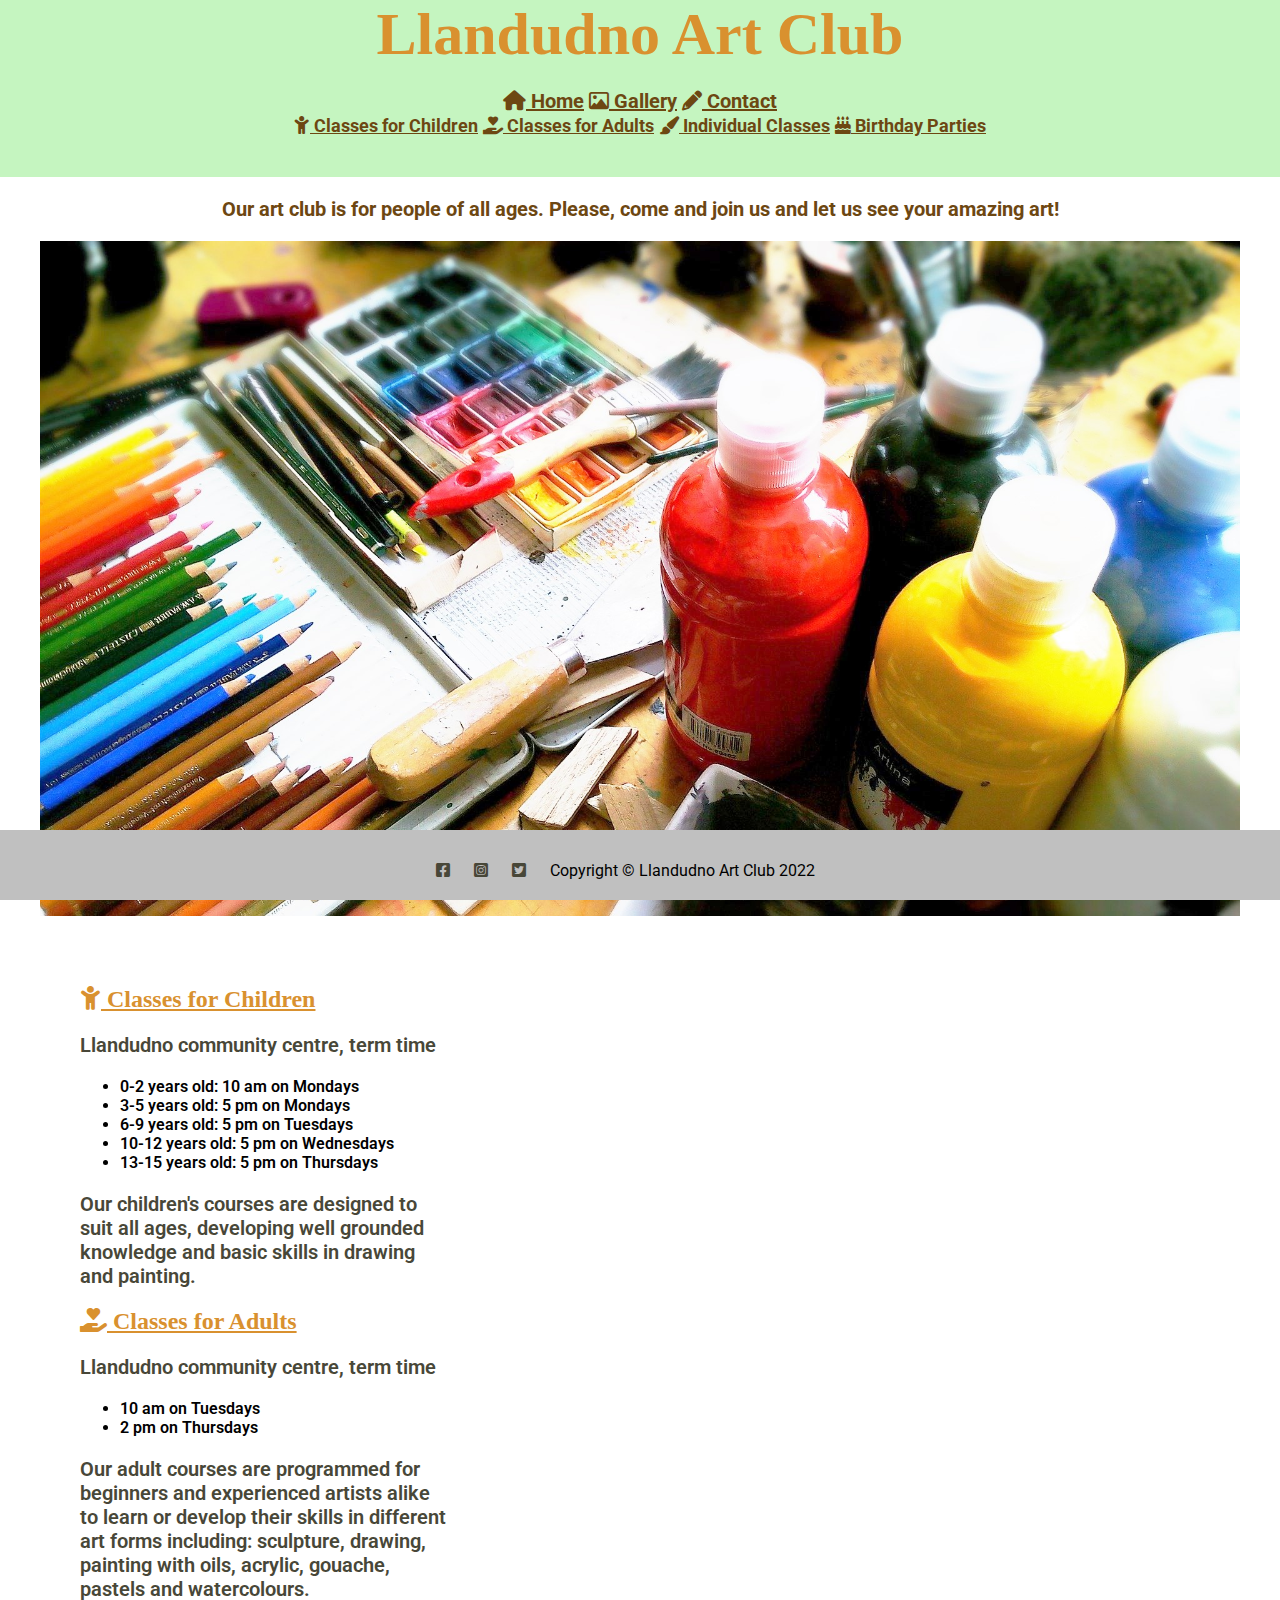
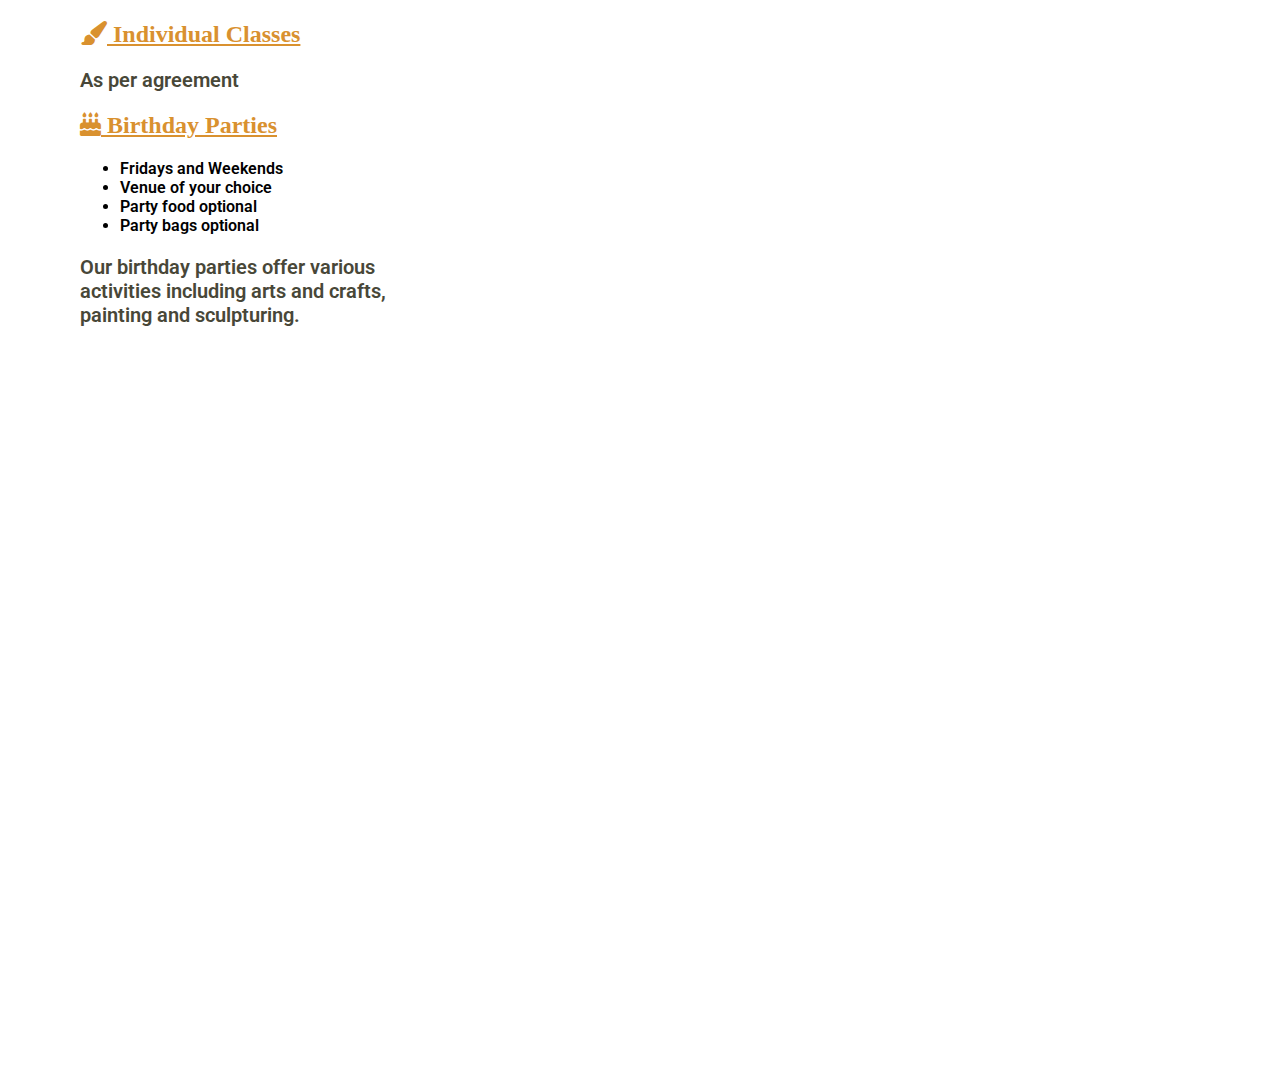
==== index.html @ c05ae191 "Remove hr" ====
<!DOCTYPE html>
<html lang="en">

<head>
  <meta charset="UTF-8">
  <meta http-equiv="X-UA-Compatible" content="IE=edge">
  <meta name="viewport" content="width=device-width, initial-scale=1.0">
  <meta name="description" content="Art club in Llandudno">
  <meta name="keywords" content="art, Llandudno, art classes, children, birthday parties">
  <meta name="author" content="Llandudno Art Club">
  <link href="assets/css/style.css" rel="stylesheet" type="text/css">
  <link rel="stylesheet" href="https://cdnjs.cloudflare.com/ajax/libs/font-awesome/6.0.0-beta3/css/all.min.css"
    crossorigin="anonymous" />
  <title>Llandudno Art Club</title>
</head>

<body>
  <header>
    <h1>Llandudno Art Club</h1>
    <nav>
      <div id="menu">
        <a href="index.html" aria-label="Jump to the Home section"><i class="fa-solid fa-house"></i> Home</a>
        <a href="gallery.html" aria-label="Jump to the Gallery section"><i class="fa-regular fa-image"></i> Gallery</a>
        <a href="form.html" aria-label="Jump to the Contact section"><i class="fa-solid fa-pencil"></i> Contact</a>

        <br>

        <a href="#children"><i class="fa-solid fa-child"></i> Classes for Children</a>
        <a href="#adults"><i class="fa-solid fa-hand-holding-heart"></i> Classes for Adults</a>
        <a href="#individual"><i class="fa-solid fa-paint-brush"></i> Individual Classes</a>
        <a href="#parties"><i class="fa-solid fa-cake-candles"></i> Birthday Parties</a>
      </div>
    </nav>
  </header>  

  <p class="text-center">Our art club is for people of all ages. Please, come and join us and let us see your amazing
    art!</p>

  <figure id="image">
    <img src="assets/images/art-materials.jpg" alt="Picture of art materials">
  </figure>  

  <section>
    <div id="children" class="timetable">
      <h2><i class="fa-solid fa-child"></i> Classes for Children</h2>
      <p>Llandudno community centre, term time</p>
      <ul>
        <li>0-2 years old: 10 am on Mondays </li>
        <li>3-5 years old: 5 pm on Mondays</li>
        <li>6-9 years old: 5 pm on Tuesdays</li>
        <li>10-12 years old: 5 pm on Wednesdays</li>
        <li>13-15 years old: 5 pm on Thursdays</li>
      </ul>
      <p>Our children's courses are designed to suit all ages, developing well grounded knowledge and basic skills in
        drawing and painting.</p>
    </div>

    <div id="adults" class="timetable">
      <h2><i class="fa-solid fa-hand-holding-heart"></i> Classes for Adults</h2>
      <p>Llandudno community centre, term time</p>
      <ul>
        <li>10 am on Tuesdays </li>
        <li>2 pm on Thursdays</li>
      </ul>
      <p>Our adult courses are programmed for beginners and experienced artists alike to learn or develop their skills
        in different art forms including: sculpture, drawing, painting with oils, acrylic, gouache, pastels and
        watercolours.</p>
    </div>

    <div id="individual" class="timetable">
      <h2><i class="fa-solid fa-paint-brush"></i> Individual Classes</h2>
      <p>As per agreement</p>
    </div>

    <div id="parties" class="timetable">
      <h2><i class="fa-solid fa-cake-candles"></i> Birthday Parties</h2>
      <ul>
        <li>Fridays and Weekends</li>
        <li>Venue of your choice</li>
        <li>Party food optional</li>
        <li>Party bags optional</li>
      </ul>
      <p>Our birthday parties offer various activities including arts and crafts, painting and sculpturing.</p>
    </div>
  </section>

  <div id="map"><iframe
      src="https://www.google.com/maps/embed?pb=!1m14!1m8!1m3!1d2383.3926224892707!2d-3.8098994!3d53.3183231!3m2!1i1024!2i768!4f13.1!3m3!1m2!1s0x48651e3cbb088967%3A0x57b1b997b9269a63!2sCraig-Y-Don%20Park!5e0!3m2!1sen!2suk!4v1641310146893!5m2!1sen!2suk"
      width="600" height="450" style="border:0;" allowfullscreen="" loading="lazy"></iframe></div>

  <footer class="social-media">
    <a href="https://www.facebook.com" aria-label="Go to our facebook page (opens in new tab)" target="_blank"
      rel="noopener"><i class="fa-brands fa-facebook-square"></i></a>
    <a href="https://www.instagram.com" aria-label="Go to our instagram page (opens in new tab)" target="_blank"
      rel="noopener"><i class="fa-brands fa-instagram-square"></i></a>
    <a href="https://www.twitter.com" aria-label="Go to our twitter page (opens in new tab)" target="_blank"
      rel="noopener"><i class="fa-brands fa-twitter-square"></i></a>
    <p> Copyright © Llandudno Art Club 2022</p>
  </footer>

</body>

</html>
---- assets/css/style.css ----
/* Styling the body */

@import url('https://fonts.googleapis.com/css2?family=Roboto:ital,wght@0,300;1,400&display=swap');

body {
  font-family: 'Roboto', Arial, sans-serif;
  margin: 0;
  padding: 0;
  background-color: #E1F8D4;
  background: url("../images/light-lime.jpg") repeat;
}

/* Styling the header */

header {
  background-color: #99ee9191;
}

h1 {
  color: #d9912f;
  text-align: center;
  font: 60px cursive;
  font-weight: bold;
  margin: 0;
}

/* Styling the navigation */

a:hover {
  text-decoration: none;
  color: orange;
}

div>a {
  color: hsl(35, 71%, 25%);
}

#menu {
  text-align: center;
  font-weight: bold;
  font-size: 20px;
  padding: 20px 0 40px;
}

#image img {
  width: 100%;
  height: auto;
  text-align: center;
}

br {
  content: "A" !important;
  display: block !important;
  margin-bottom: 1.5em !important;
}

br~a {
  font-size: large;
  font-weight: bold;
}

/* Styling the main section */

section {
  padding: 30px 80px 40px;
}

hr {
  visibility: hidden;
}

hr~p {
  font-weight: bold;
  font-size: 20px;
  text-align: center;
}

.text-center {
  font-weight: bold;
  font-size: 20px;
  text-align: center;
  color: hsl(35, 71%, 25%);
}

section {
  padding: 30px 80px 40px;
}

h2 {
  color: #d9912f;
  text-decoration: underline;
  font-family: cursive;
}

h2~p {
  color: #484738;
  font-size: 20px;
}

.timetable {
  width: 33%;
  color: inherit;
  font-weight: 600;
}

/* Styling the map */

iframe {
  width: 100%;
  border: none;
  height: 600px;
  padding: 30px 0 66px;
}


/* Styling the footer */

footer {
  background-color: silver;
  height: 40px;
  padding: 15px;
  text-align: center;
  width: 100%;
  position: fixed;
  bottom: 0;
  right: 0;
  z-index: 3;

}

footer>strong {
  color: #484738;
  text-decoration: none;
}

footer>p {
  display: inline-block;

}

.social-media a {
  color: #484738;
  padding-right: 20px;
}

/* Styling the gallery */

.art {
  text-align: center;
}

#photo {
  clear: both;
  line-height: 0;
  column-count: 3;
  column-gap: 10px;
  row-gap: 10px;
}

#photo img {
  width: 100%;
}

/* Styling the form */

form {
  width: 500px;
  padding-top: 40px;
}

legend {
  font-weight: bold;
  font-size: 18px;
}


button[type=submit] {
  color: #484738;
  background-color: #d6d92f70;
  padding: 0 15px;
  margin: 5px;
  display: block;
  font-size: medium;
}

input[type=reset] {
  padding: 0 5px;
  margin: 5px;
  display: block;
}

input:focus {
  background-color: #bdb9ae;
}
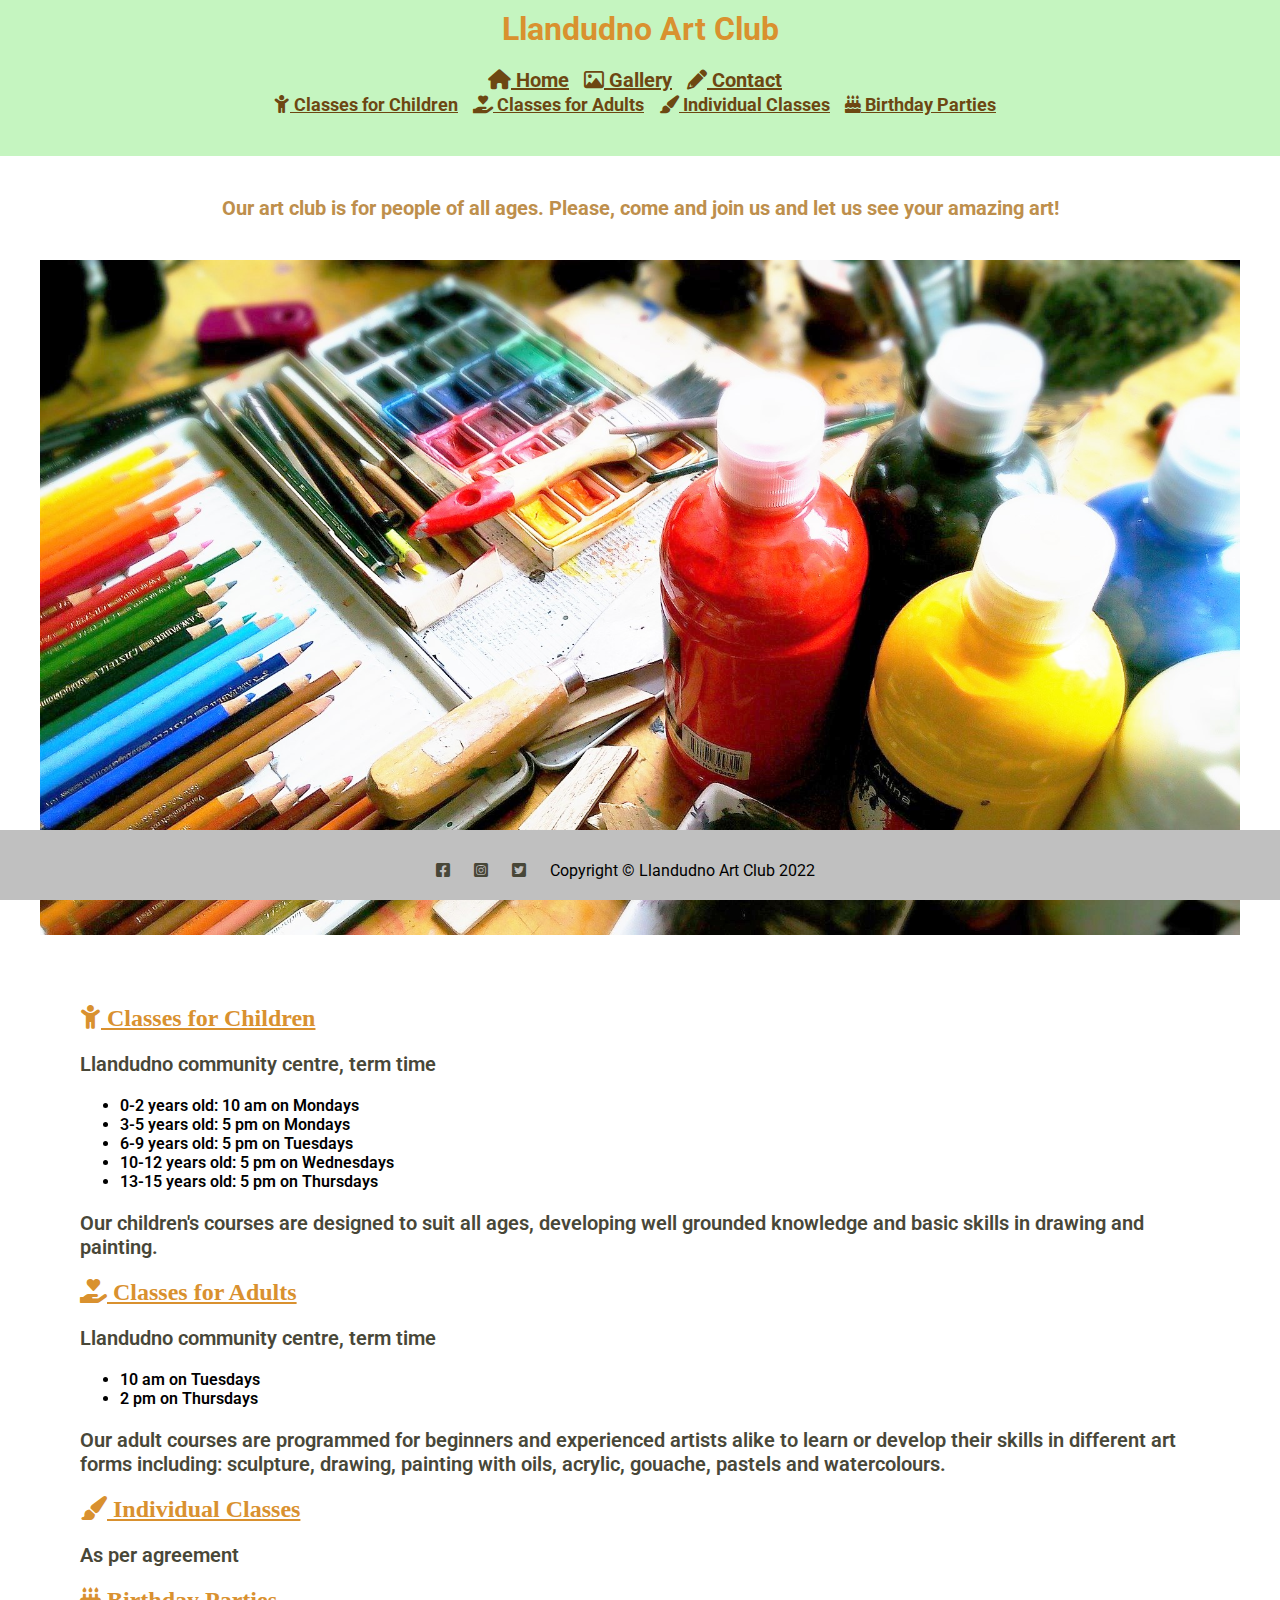
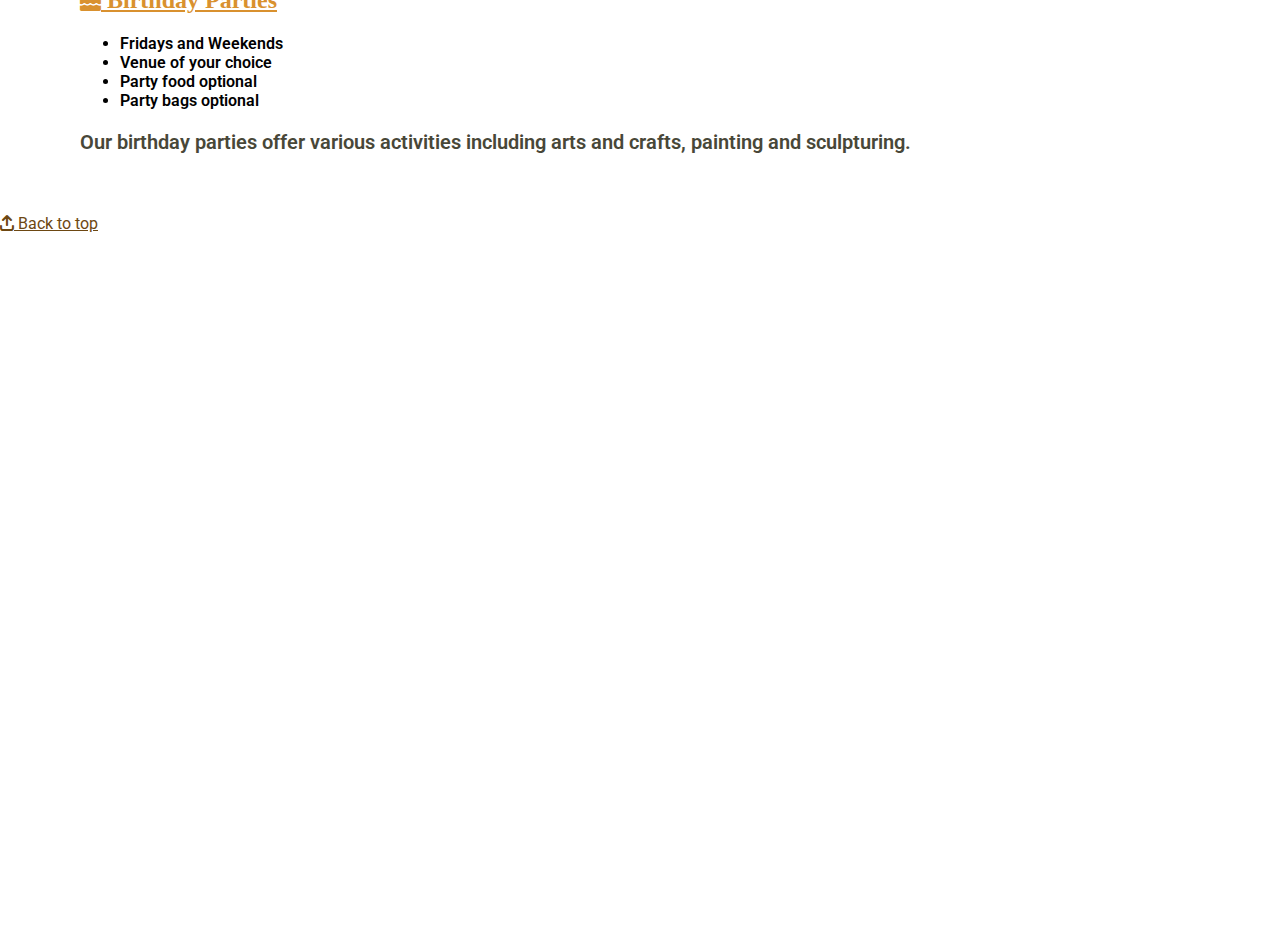
==== commit b0c9e25d: "Add back-to-top to home page" ====
--- a/index.html
+++ b/index.html
@@ -83,8 +83,11 @@
       <p>Our birthday parties offer various activities including arts and crafts, painting and sculpturing.</p>
     </div>
   </section>
+  <div>	
+    <a href="#top" id="to-top"><i class="fa-solid fa-arrow-up-from-bracket"></i> Back to top</a>	
+  </div>
 
-  <div id="map"><iframe
+  <div id="map"><iframe title="Map"
       src="https://www.google.com/maps/embed?pb=!1m14!1m8!1m3!1d2383.3926224892707!2d-3.8098994!3d53.3183231!3m2!1i1024!2i768!4f13.1!3m3!1m2!1s0x48651e3cbb088967%3A0x57b1b997b9269a63!2sCraig-Y-Don%20Park!5e0!3m2!1sen!2suk!4v1641310146893!5m2!1sen!2suk"
       width="600" height="450" style="border:0;" allowfullscreen="" loading="lazy"></iframe></div>
 
--- a/assets/css/style.css
+++ b/assets/css/style.css
@@ -19,8 +19,9 @@
 h1 {
   color: #d9912f;
   text-align: center;
-  font: 60px cursive;
-  font-weight: bold;
+  font: 40px;
+  font-weight: bold;
+  padding-top: 10px;
   margin: 0;
 }
 
@@ -39,14 +40,15 @@
   text-align: center;
   font-weight: bold;
   font-size: 20px;
-  padding: 20px 0 40px;
-}
-
-#image img {
-  width: 100%;
-  height: auto;
-  text-align: center;
-}
+  padding: 20px 40px 40px;
+  margin: 0 60px 0;
+}
+
+#menu a {
+  margin-right: 10px;
+  display: inline-block;
+}
+
 
 br {
   content: "A" !important;
@@ -61,29 +63,25 @@
 
 /* Styling the main section */
 
+
+
+.text-center {
+  font-weight: bold;
+  font-size: 20px;
+  text-align: center;
+  color: rgb(190, 143, 76);
+  padding: 20px;
+}
+
+#image img {
+  width: 100%;
+  height: auto;
+  text-align: center;
+}
+
 section {
   padding: 30px 80px 40px;
-}
-
-hr {
-  visibility: hidden;
-}
-
-hr~p {
-  font-weight: bold;
-  font-size: 20px;
-  text-align: center;
-}
-
-.text-center {
-  font-weight: bold;
-  font-size: 20px;
-  text-align: center;
-  color: hsl(35, 71%, 25%);
-}
-
-section {
-  padding: 30px 80px 40px;
+  font-weight: 600;
 }
 
 h2 {
@@ -97,12 +95,6 @@
   font-size: 20px;
 }
 
-.timetable {
-  width: 33%;
-  color: inherit;
-  font-weight: 600;
-}
-
 /* Styling the map */
 
 iframe {
@@ -125,7 +117,6 @@
   bottom: 0;
   right: 0;
   z-index: 3;
-
 }
 
 footer>strong {
@@ -135,7 +126,6 @@
 
 footer>p {
   display: inline-block;
-
 }
 
 .social-media a {
@@ -154,41 +144,82 @@
   line-height: 0;
   column-count: 3;
   column-gap: 10px;
-  row-gap: 10px;
-}
-
+}
+
+/*
+.picture-border{
+  border: solid red 10px;
+  
+  
+}
+*/
 #photo img {
   width: 100%;
+  margin: 10px auto;
 }
 
 /* Styling the form */
 
 form {
-  width: 500px;
-  padding-top: 40px;
-}
-
-legend {
-  font-weight: bold;
-  font-size: 18px;
-}
-
+  width: 280px;
+  padding: 20px;
+  background-color: #f5f3838f;
+  background-size: auto;
+  background-position: center;
+  margin: 0 auto;
+}
+
+
+
+
+.block {
+  display: block;
+  padding: 10px;
+}
 
 button[type=submit] {
   color: #484738;
-  background-color: #d6d92f70;
-  padding: 0 15px;
+  background-color: #99ee9191;
+  padding: 5px 10px;
   margin: 5px;
   display: block;
   font-size: medium;
+  border-radius: 20px;
 }
 
 input[type=reset] {
-  padding: 0 5px;
+  padding: 5px;
+
+  display: block;
+  border-radius: 20px;
   margin: 5px;
-  display: block;
 }
 
 input:focus {
   background-color: #bdb9ae;
+}
+
+
+/*----Media Queries */
+
+@media(max-width: 600px) {
+
+  #menu  {
+    padding: 20px;
+    display: block;
+  }
+
+  h1 {
+    padding: 5px;
+  }
+
+  section {
+    width: 80%;
+    padding: 0 30px;
+    margin: 0;
+  }
+
+  #photo {
+    column-count: 1;
+  }
 }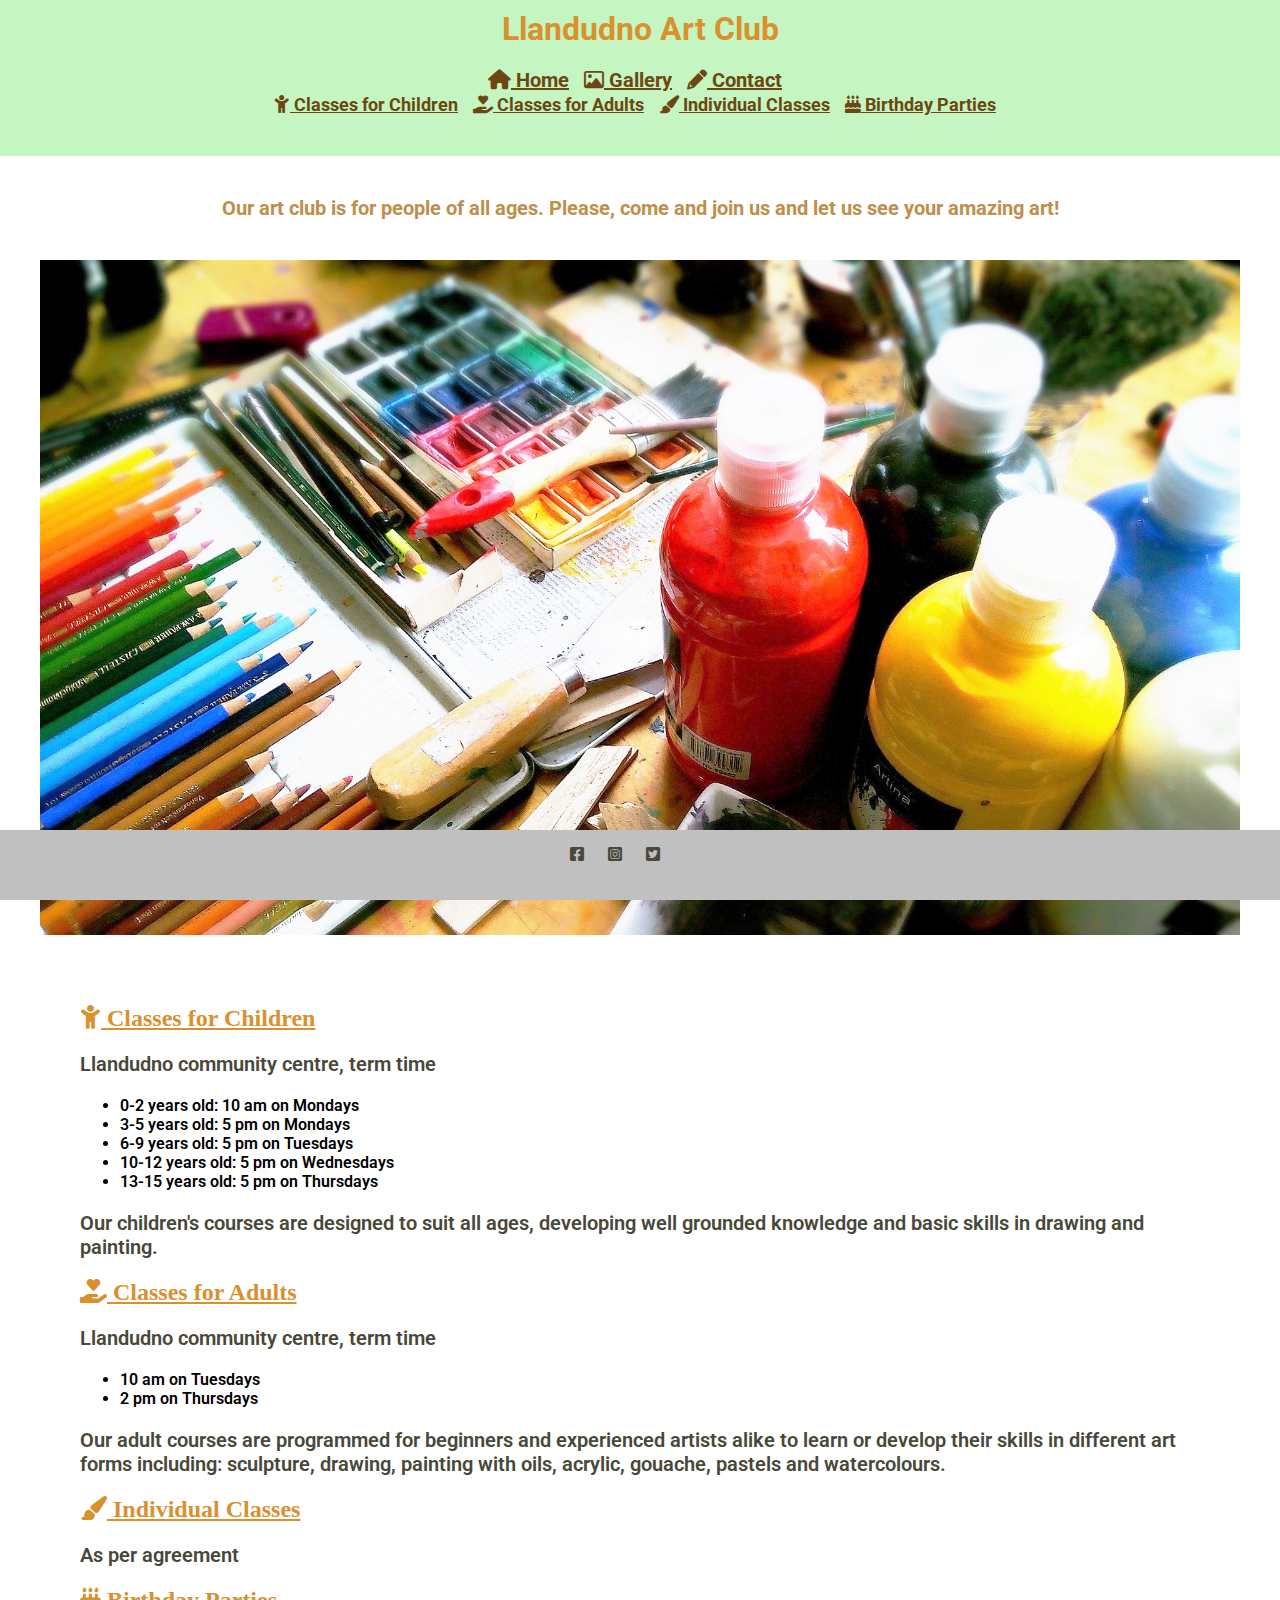
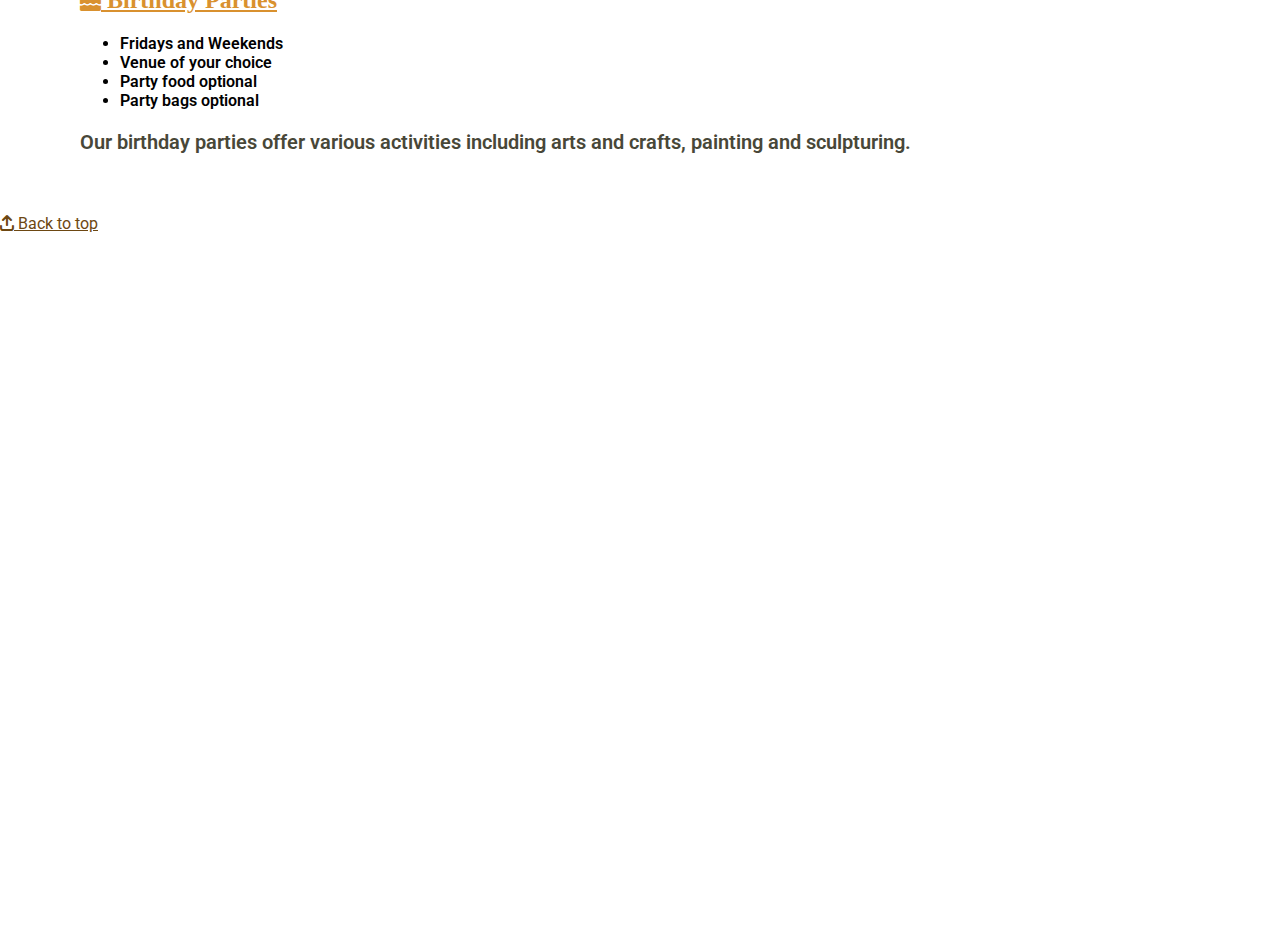
==== commit a7086d53: "Remove Copyright" ====
--- a/index.html
+++ b/index.html
@@ -98,7 +98,6 @@
       rel="noopener"><i class="fa-brands fa-instagram-square"></i></a>
     <a href="https://www.twitter.com" aria-label="Go to our twitter page (opens in new tab)" target="_blank"
       rel="noopener"><i class="fa-brands fa-twitter-square"></i></a>
-    <p> Copyright © Llandudno Art Club 2022</p>
   </footer>
 
 </body>
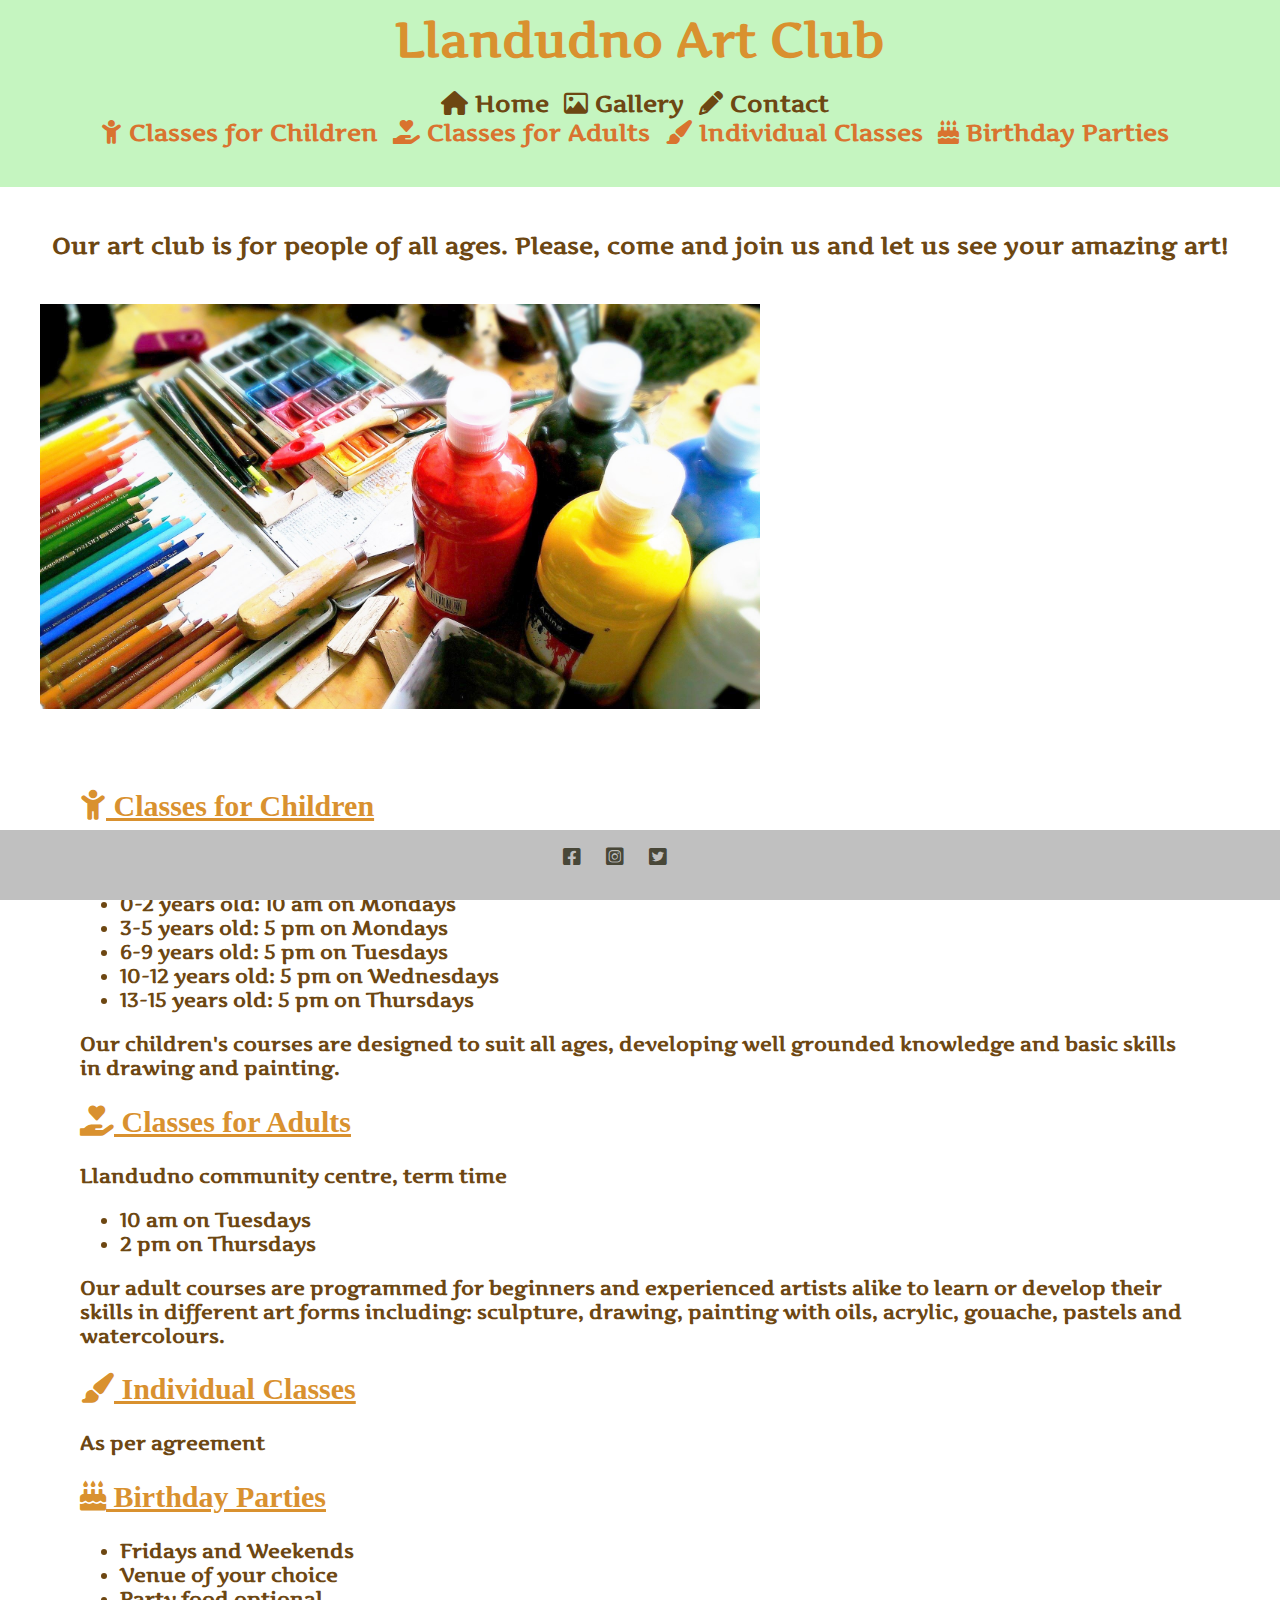
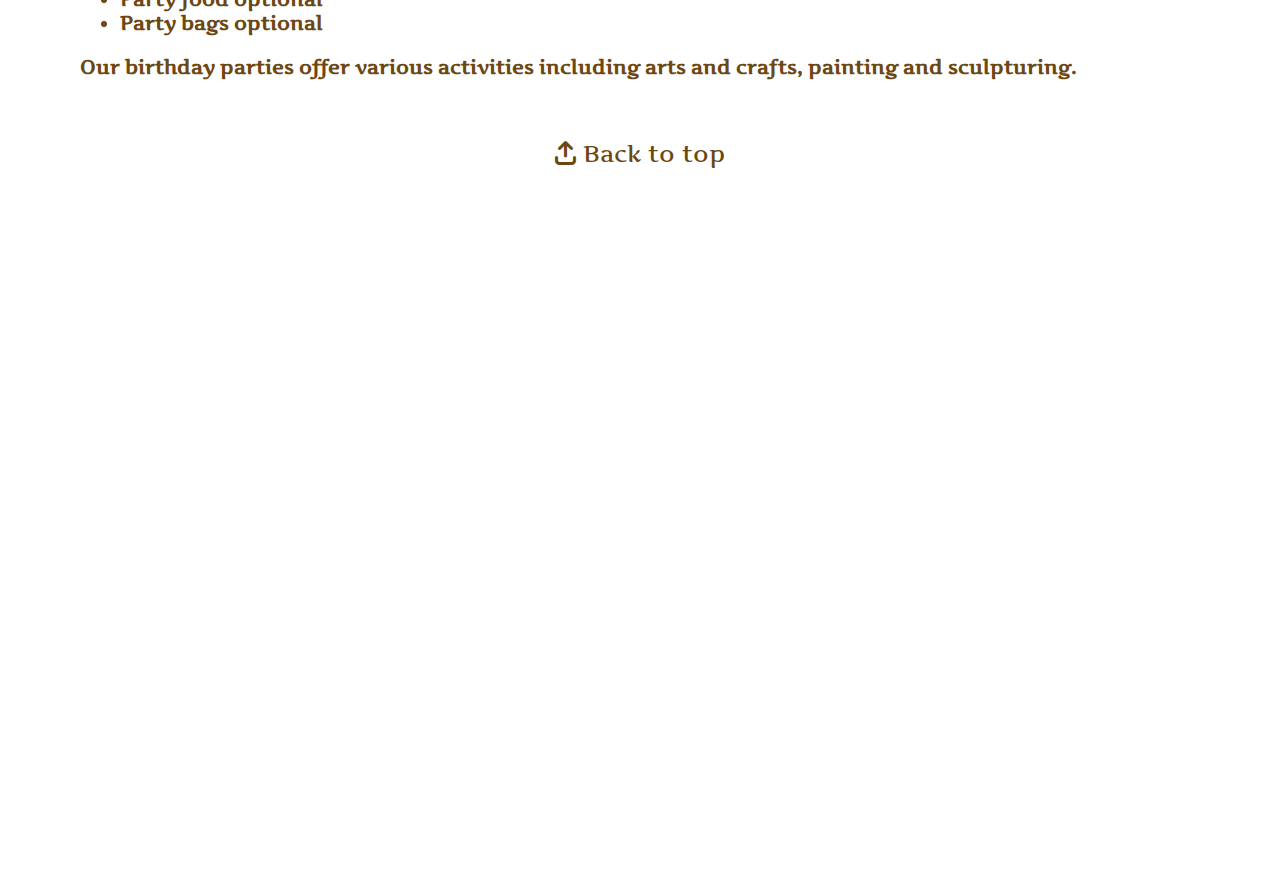
==== commit cd8e55c8: "Add preload link" ====
--- a/index.html
+++ b/index.html
@@ -9,6 +9,7 @@
   <meta name="keywords" content="art, Llandudno, art classes, children, birthday parties">
   <meta name="author" content="Llandudno Art Club">
   <link href="assets/css/style.css" rel="stylesheet" type="text/css">
+  <link rel="preload" as="style" href="css/style.css">
   <link rel="stylesheet" href="https://cdnjs.cloudflare.com/ajax/libs/font-awesome/6.0.0-beta3/css/all.min.css"
     crossorigin="anonymous" />
   <title>Llandudno Art Club</title>
--- a/assets/css/style.css
+++ b/assets/css/style.css
@@ -1,13 +1,15 @@
 /* Styling the body */
 
-@import url('https://fonts.googleapis.com/css2?family=Roboto:ital,wght@0,300;1,400&display=swap');
+@import url('https://fonts.googleapis.com/css2?family=Artifika&display=swap');
 
 body {
-  font-family: 'Roboto', Arial, sans-serif;
+  font-family: 'Artifika', Helvetica, sans-serif;
   margin: 0;
   padding: 0;
   background-color: #E1F8D4;
   background: url("../images/light-lime.jpg") repeat;
+  font-size: 20px; 	
+  color: hsl(35, 71%, 25%);
 }
 
 /* Styling the header */
@@ -19,8 +21,7 @@
 h1 {
   color: #d9912f;
   text-align: center;
-  font: 40px;
-  font-weight: bold;
+  font-size: 48px;  
   padding-top: 10px;
   margin: 0;
 }
@@ -34,6 +35,7 @@
 
 div>a {
   color: hsl(35, 71%, 25%);
+  font-size: x-large;
 }
 
 #menu {
@@ -47,6 +49,7 @@
 #menu a {
   margin-right: 10px;
   display: inline-block;
+  text-decoration: none;
 }
 
 
@@ -57,26 +60,30 @@
 }
 
 br~a {
-  font-size: large;
+  font-size: x-large;
   font-weight: bold;
-}
+  color: #d9732f;
+} 
 
 /* Styling the main section */
 
 
-
-.text-center {
-  font-weight: bold;
-  font-size: 20px;
-  text-align: center;
-  color: rgb(190, 143, 76);
-  padding: 20px;
+	
+.text-center {	
+  font-weight: bold;	
+  font-size: x-large;	
+  text-align: center;	
+  color: hsl(35, 71%, 25%);	
+  padding: 20px;	
+  
 }
 
 #image img {
-  width: 100%;
-  height: auto;
-  text-align: center;
+  width: 60%;
+  
+  background-position: center;
+  margin: 0 auto;
+  
 }
 
 section {
@@ -90,9 +97,16 @@
   font-family: cursive;
 }
 
-h2~p {
-  color: #484738;
-  font-size: 20px;
+/* Styling 'back to top'*/
+	
+#top {	
+  position: absolute;	
+  top: 0;	
+}	
+#to-top {	
+  display: inherit;	
+  text-align: center;  	
+  text-decoration: none;	
 }
 
 /* Styling the map */
@@ -146,31 +160,21 @@
   column-gap: 10px;
 }
 
-/*
-.picture-border{
-  border: solid red 10px;
-  
-  
-}
-*/
 #photo img {
-  width: 100%;
+  max-width: 100%;
+  height: auto;
   margin: 10px auto;
 }
 
 /* Styling the form */
 
 form {
-  width: 280px;
+  width: fit-content;
   padding: 20px;
-  background-color: #f5f3838f;
-  background-size: auto;
+  background-color: #f5f3838f;   
   background-position: center;
   margin: 0 auto;
 }
-
-
-
 
 .block {
   display: block;
@@ -181,7 +185,7 @@
   color: #484738;
   background-color: #99ee9191;
   padding: 5px 10px;
-  margin: 5px;
+  margin: 8px;
   display: block;
   font-size: medium;
   border-radius: 20px;
@@ -192,7 +196,7 @@
 
   display: block;
   border-radius: 20px;
-  margin: 5px;
+  margin: 8px;
 }
 
 input:focus {
@@ -222,4 +226,12 @@
   #photo {
     column-count: 1;
   }
+}
+
+/* For small screens sizes from 800px wide and down */
+
+@media screen and (max-width: 800px){
+  #photo{
+      column-count: 2;
+  }
 }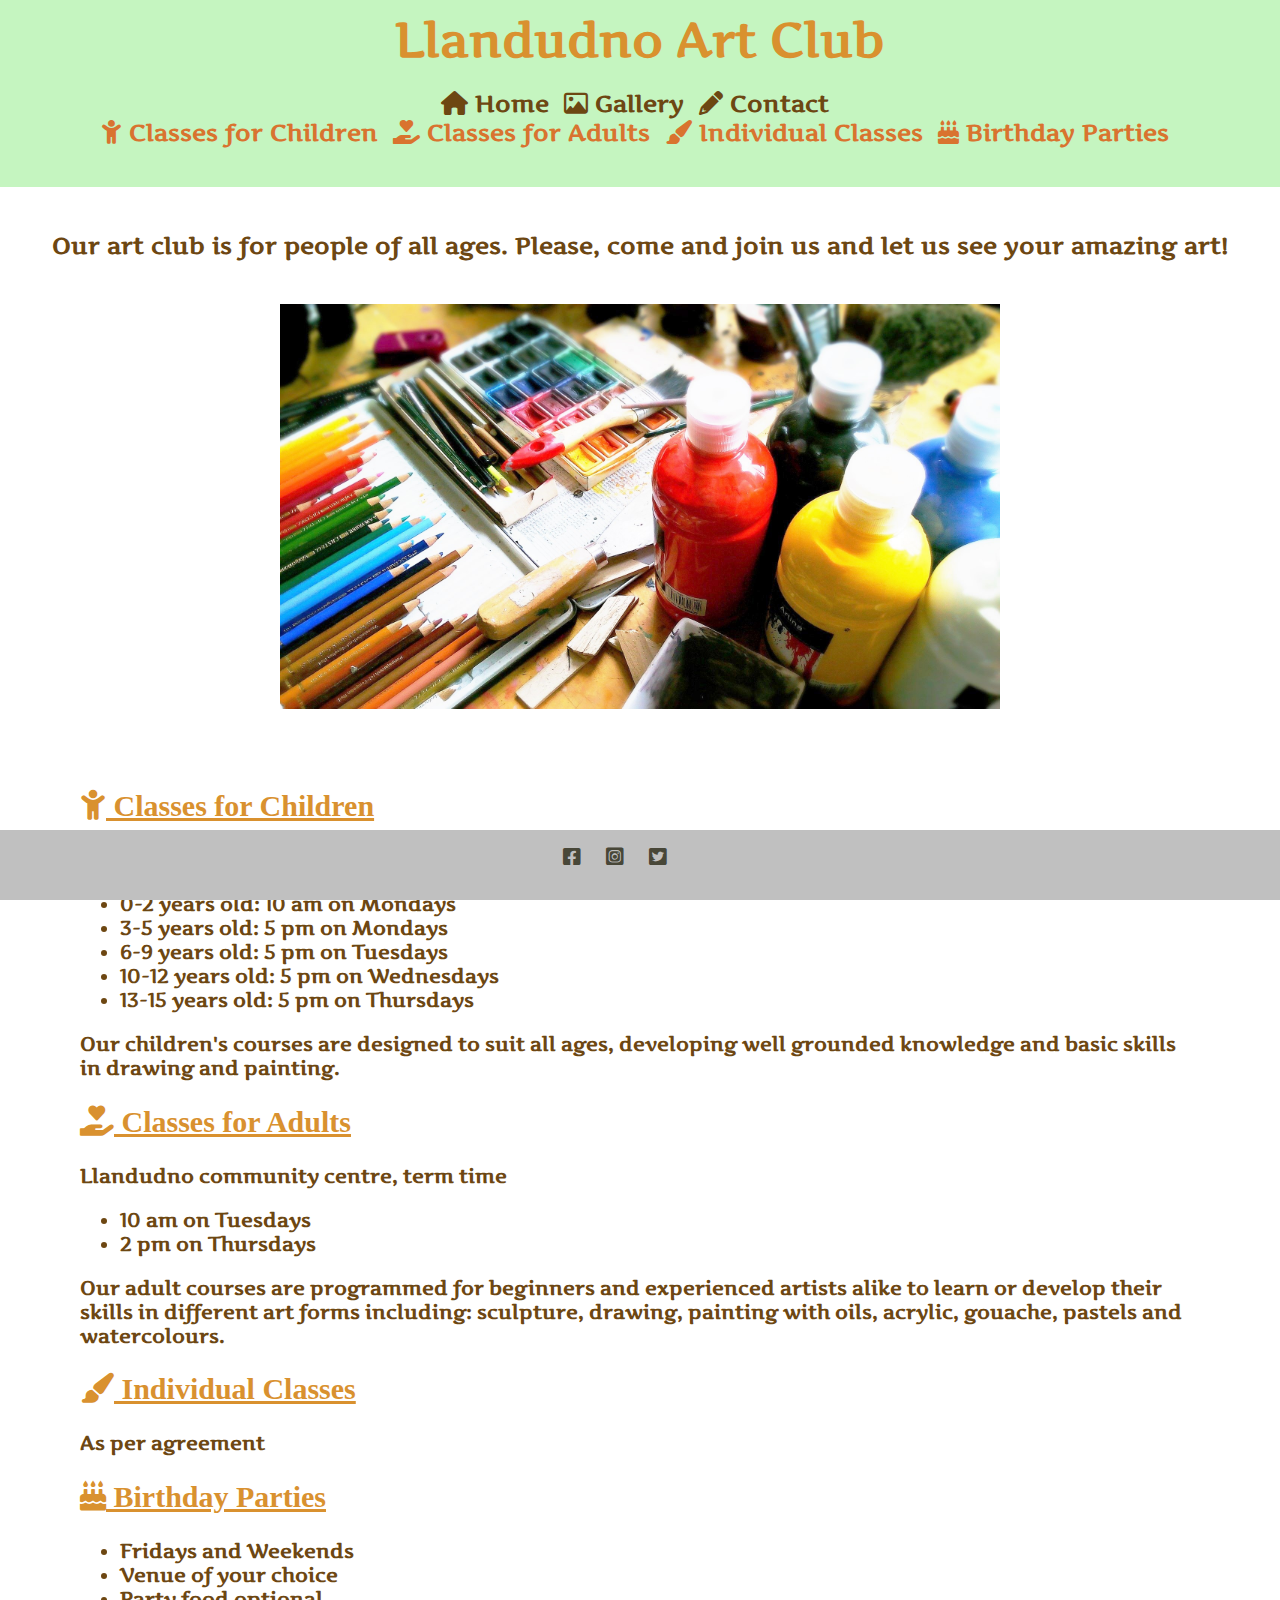
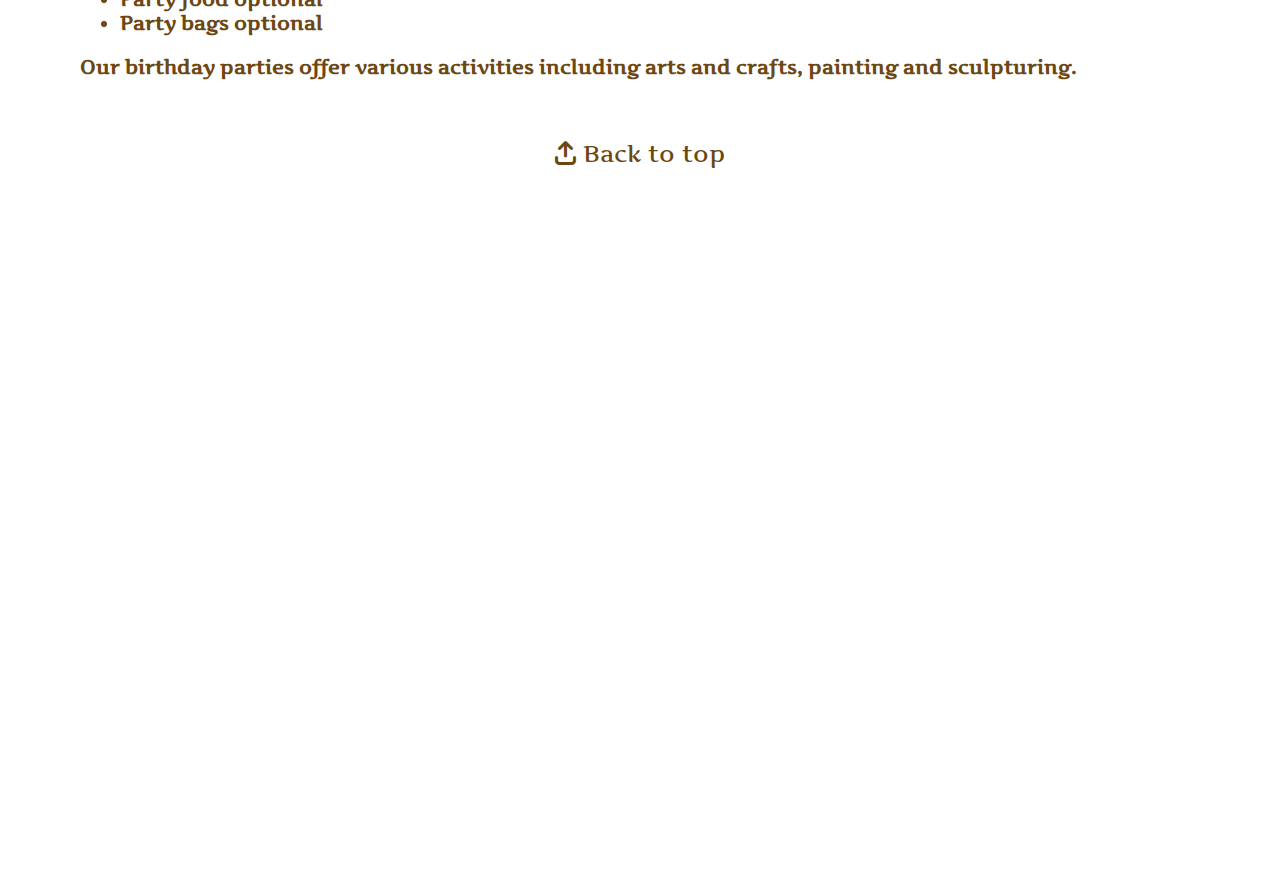
==== commit 66770612: "Format document, add comments" ====
--- a/index.html
+++ b/index.html
@@ -1,5 +1,7 @@
 <!DOCTYPE html>
 <html lang="en">
+
+<!-- Head  -->
 
 <head>
   <meta charset="UTF-8">
@@ -9,22 +11,37 @@
   <meta name="keywords" content="art, Llandudno, art classes, children, birthday parties">
   <meta name="author" content="Llandudno Art Club">
   <link href="assets/css/style.css" rel="stylesheet" type="text/css">
-  <link rel="preload" as="style" href="css/style.css">
+  <link rel="preload" as="style" href="assets/css/style.css">
   <link rel="stylesheet" href="https://cdnjs.cloudflare.com/ajax/libs/font-awesome/6.0.0-beta3/css/all.min.css"
     crossorigin="anonymous" />
   <title>Llandudno Art Club</title>
 </head>
 
+<!-- Body -->
+
 <body>
-  <header>
+
+  <!-- Header -->
+
+  <header id="home">
     <h1>Llandudno Art Club</h1>
+
+    <!-- Navigation bar -->
+
     <nav>
       <div id="menu">
+
+        <!-- Primary navigation -->
+
         <a href="index.html" aria-label="Jump to the Home section"><i class="fa-solid fa-house"></i> Home</a>
         <a href="gallery.html" aria-label="Jump to the Gallery section"><i class="fa-regular fa-image"></i> Gallery</a>
         <a href="form.html" aria-label="Jump to the Contact section"><i class="fa-solid fa-pencil"></i> Contact</a>
 
+        <!-- Break to separate primary and secondary navigation -->
+
         <br>
+
+        <!-- Secondary navigation -->
 
         <a href="#children"><i class="fa-solid fa-child"></i> Classes for Children</a>
         <a href="#adults"><i class="fa-solid fa-hand-holding-heart"></i> Classes for Adults</a>
@@ -32,14 +49,20 @@
         <a href="#parties"><i class="fa-solid fa-cake-candles"></i> Birthday Parties</a>
       </div>
     </nav>
-  </header>  
+  </header>
+
+  <!-- Invitation to join club -->
 
   <p class="text-center">Our art club is for people of all ages. Please, come and join us and let us see your amazing
     art!</p>
 
+  <!-- The landing page image  -->
+
   <figure id="image">
     <img src="assets/images/art-materials.jpg" alt="Picture of art materials">
-  </figure>  
+  </figure>
+
+  <!-- Timetable section -->
 
   <section>
     <div id="children" class="timetable">
@@ -84,13 +107,20 @@
       <p>Our birthday parties offer various activities including arts and crafts, painting and sculpturing.</p>
     </div>
   </section>
-  <div>	
-    <a href="#top" id="to-top"><i class="fa-solid fa-arrow-up-from-bracket"></i> Back to top</a>	
+
+  <!-- Back to top -->
+
+  <div>
+    <a href="#top" id="to-top"><i class="fa-solid fa-arrow-up-from-bracket"></i> Back to top</a>
   </div>
+
+  <!-- Map -->
 
   <div id="map"><iframe title="Map"
       src="https://www.google.com/maps/embed?pb=!1m14!1m8!1m3!1d2383.3926224892707!2d-3.8098994!3d53.3183231!3m2!1i1024!2i768!4f13.1!3m3!1m2!1s0x48651e3cbb088967%3A0x57b1b997b9269a63!2sCraig-Y-Don%20Park!5e0!3m2!1sen!2suk!4v1641310146893!5m2!1sen!2suk"
       width="600" height="450" style="border:0;" allowfullscreen="" loading="lazy"></iframe></div>
+
+  <!-- Footer -->
 
   <footer class="social-media">
     <a href="https://www.facebook.com" aria-label="Go to our facebook page (opens in new tab)" target="_blank"
@@ -100,7 +130,7 @@
     <a href="https://www.twitter.com" aria-label="Go to our twitter page (opens in new tab)" target="_blank"
       rel="noopener"><i class="fa-brands fa-twitter-square"></i></a>
   </footer>
-
+  
 </body>
 
 </html>--- a/assets/css/style.css
+++ b/assets/css/style.css
@@ -8,7 +8,7 @@
   padding: 0;
   background-color: #E1F8D4;
   background: url("../images/light-lime.jpg") repeat;
-  font-size: 20px; 	
+  font-size: 20px;
   color: hsl(35, 71%, 25%);
 }
 
@@ -16,12 +16,13 @@
 
 header {
   background-color: #99ee9191;
+  background: cover;
 }
 
 h1 {
   color: #d9912f;
   text-align: center;
-  font-size: 48px;  
+  font-size: 48px;
   padding-top: 10px;
   margin: 0;
 }
@@ -52,6 +53,7 @@
   text-decoration: none;
 }
 
+/* Separation of primary and secondary navigation. Copied code. See README.md */
 
 br {
   content: "A" !important;
@@ -59,32 +61,37 @@
   margin-bottom: 1.5em !important;
 }
 
+/* Secondary navigation */
+
 br~a {
   font-size: x-large;
   font-weight: bold;
   color: #d9732f;
-} 
+}
 
 /* Styling the main section */
 
-
-	
-.text-center {	
-  font-weight: bold;	
-  font-size: x-large;	
-  text-align: center;	
-  color: hsl(35, 71%, 25%);	
-  padding: 20px;	
-  
+.text-center {
+  font-weight: bold;
+  font-size: x-large;
+  text-align: center;
+  color: hsl(35, 71%, 25%);
+  padding: 20px;
+}
+
+/* Landing page image */
+
+#image {
+  text-align: center;
 }
 
 #image img {
   width: 60%;
-  
-  background-position: center;
+  height: auto;
   margin: 0 auto;
-  
-}
+}
+
+/* Timetable section */
 
 section {
   padding: 30px 80px 40px;
@@ -97,16 +104,17 @@
   font-family: cursive;
 }
 
-/* Styling 'back to top'*/
-	
-#top {	
-  position: absolute;	
-  top: 0;	
-}	
-#to-top {	
-  display: inherit;	
-  text-align: center;  	
-  text-decoration: none;	
+/* Styling 'back to top' Copied code. See README.md*/
+
+#top {
+  position: absolute;
+  top: 0;
+}
+
+#to-top {
+  display: inherit;
+  text-align: center;
+  text-decoration: none;
 }
 
 /* Styling the map */
@@ -118,8 +126,7 @@
   padding: 30px 0 66px;
 }
 
-
-/* Styling the footer */
+/* Styling the footer. Copied part of the code. See README.md */
 
 footer {
   background-color: silver;
@@ -153,6 +160,8 @@
   text-align: center;
 }
 
+/* Copied parts of code. See README.md */
+
 #photo {
   clear: both;
   line-height: 0;
@@ -171,7 +180,7 @@
 form {
   width: fit-content;
   padding: 20px;
-  background-color: #f5f3838f;   
+  background-color: #f5f3838f;
   background-position: center;
   margin: 0 auto;
 }
@@ -193,7 +202,6 @@
 
 input[type=reset] {
   padding: 5px;
-
   display: block;
   border-radius: 20px;
   margin: 8px;
@@ -203,12 +211,21 @@
   background-color: #bdb9ae;
 }
 
-
-/*----Media Queries */
+/*----Media Queries. Copied parts of code. See README.md */
+
+/* For small screens sizes from 800px wide and down */
+
+@media screen and (max-width: 800px) {
+  #photo {
+    column-count: 2;
+  }
+}
+
+/* For small screens sizes max-width 600px*/
 
 @media(max-width: 600px) {
 
-  #menu  {
+  #menu {
     padding: 20px;
     display: block;
   }
@@ -226,12 +243,4 @@
   #photo {
     column-count: 1;
   }
-}
-
-/* For small screens sizes from 800px wide and down */
-
-@media screen and (max-width: 800px){
-  #photo{
-      column-count: 2;
-  }
 }--- a/assets/css/style.css
+++ b/assets/css/style.css
@@ -8,7 +8,7 @@
   padding: 0;
   background-color: #E1F8D4;
   background: url("../images/light-lime.jpg") repeat;
-  font-size: 20px; 	
+  font-size: 20px;
   color: hsl(35, 71%, 25%);
 }
 
@@ -16,12 +16,13 @@
 
 header {
   background-color: #99ee9191;
+  background: cover;
 }
 
 h1 {
   color: #d9912f;
   text-align: center;
-  font-size: 48px;  
+  font-size: 48px;
   padding-top: 10px;
   margin: 0;
 }
@@ -52,6 +53,7 @@
   text-decoration: none;
 }
 
+/* Separation of primary and secondary navigation. Copied code. See README.md */
 
 br {
   content: "A" !important;
@@ -59,32 +61,37 @@
   margin-bottom: 1.5em !important;
 }
 
+/* Secondary navigation */
+
 br~a {
   font-size: x-large;
   font-weight: bold;
   color: #d9732f;
-} 
+}
 
 /* Styling the main section */
 
-
-	
-.text-center {	
-  font-weight: bold;	
-  font-size: x-large;	
-  text-align: center;	
-  color: hsl(35, 71%, 25%);	
-  padding: 20px;	
-  
+.text-center {
+  font-weight: bold;
+  font-size: x-large;
+  text-align: center;
+  color: hsl(35, 71%, 25%);
+  padding: 20px;
+}
+
+/* Landing page image */
+
+#image {
+  text-align: center;
 }
 
 #image img {
   width: 60%;
-  
-  background-position: center;
+  height: auto;
   margin: 0 auto;
-  
-}
+}
+
+/* Timetable section */
 
 section {
   padding: 30px 80px 40px;
@@ -97,16 +104,17 @@
   font-family: cursive;
 }
 
-/* Styling 'back to top'*/
-	
-#top {	
-  position: absolute;	
-  top: 0;	
-}	
-#to-top {	
-  display: inherit;	
-  text-align: center;  	
-  text-decoration: none;	
+/* Styling 'back to top' Copied code. See README.md*/
+
+#top {
+  position: absolute;
+  top: 0;
+}
+
+#to-top {
+  display: inherit;
+  text-align: center;
+  text-decoration: none;
 }
 
 /* Styling the map */
@@ -118,8 +126,7 @@
   padding: 30px 0 66px;
 }
 
-
-/* Styling the footer */
+/* Styling the footer. Copied part of the code. See README.md */
 
 footer {
   background-color: silver;
@@ -153,6 +160,8 @@
   text-align: center;
 }
 
+/* Copied parts of code. See README.md */
+
 #photo {
   clear: both;
   line-height: 0;
@@ -171,7 +180,7 @@
 form {
   width: fit-content;
   padding: 20px;
-  background-color: #f5f3838f;   
+  background-color: #f5f3838f;
   background-position: center;
   margin: 0 auto;
 }
@@ -193,7 +202,6 @@
 
 input[type=reset] {
   padding: 5px;
-
   display: block;
   border-radius: 20px;
   margin: 8px;
@@ -203,12 +211,21 @@
   background-color: #bdb9ae;
 }
 
-
-/*----Media Queries */
+/*----Media Queries. Copied parts of code. See README.md */
+
+/* For small screens sizes from 800px wide and down */
+
+@media screen and (max-width: 800px) {
+  #photo {
+    column-count: 2;
+  }
+}
+
+/* For small screens sizes max-width 600px*/
 
 @media(max-width: 600px) {
 
-  #menu  {
+  #menu {
     padding: 20px;
     display: block;
   }
@@ -226,12 +243,4 @@
   #photo {
     column-count: 1;
   }
-}
-
-/* For small screens sizes from 800px wide and down */
-
-@media screen and (max-width: 800px){
-  #photo{
-      column-count: 2;
-  }
 }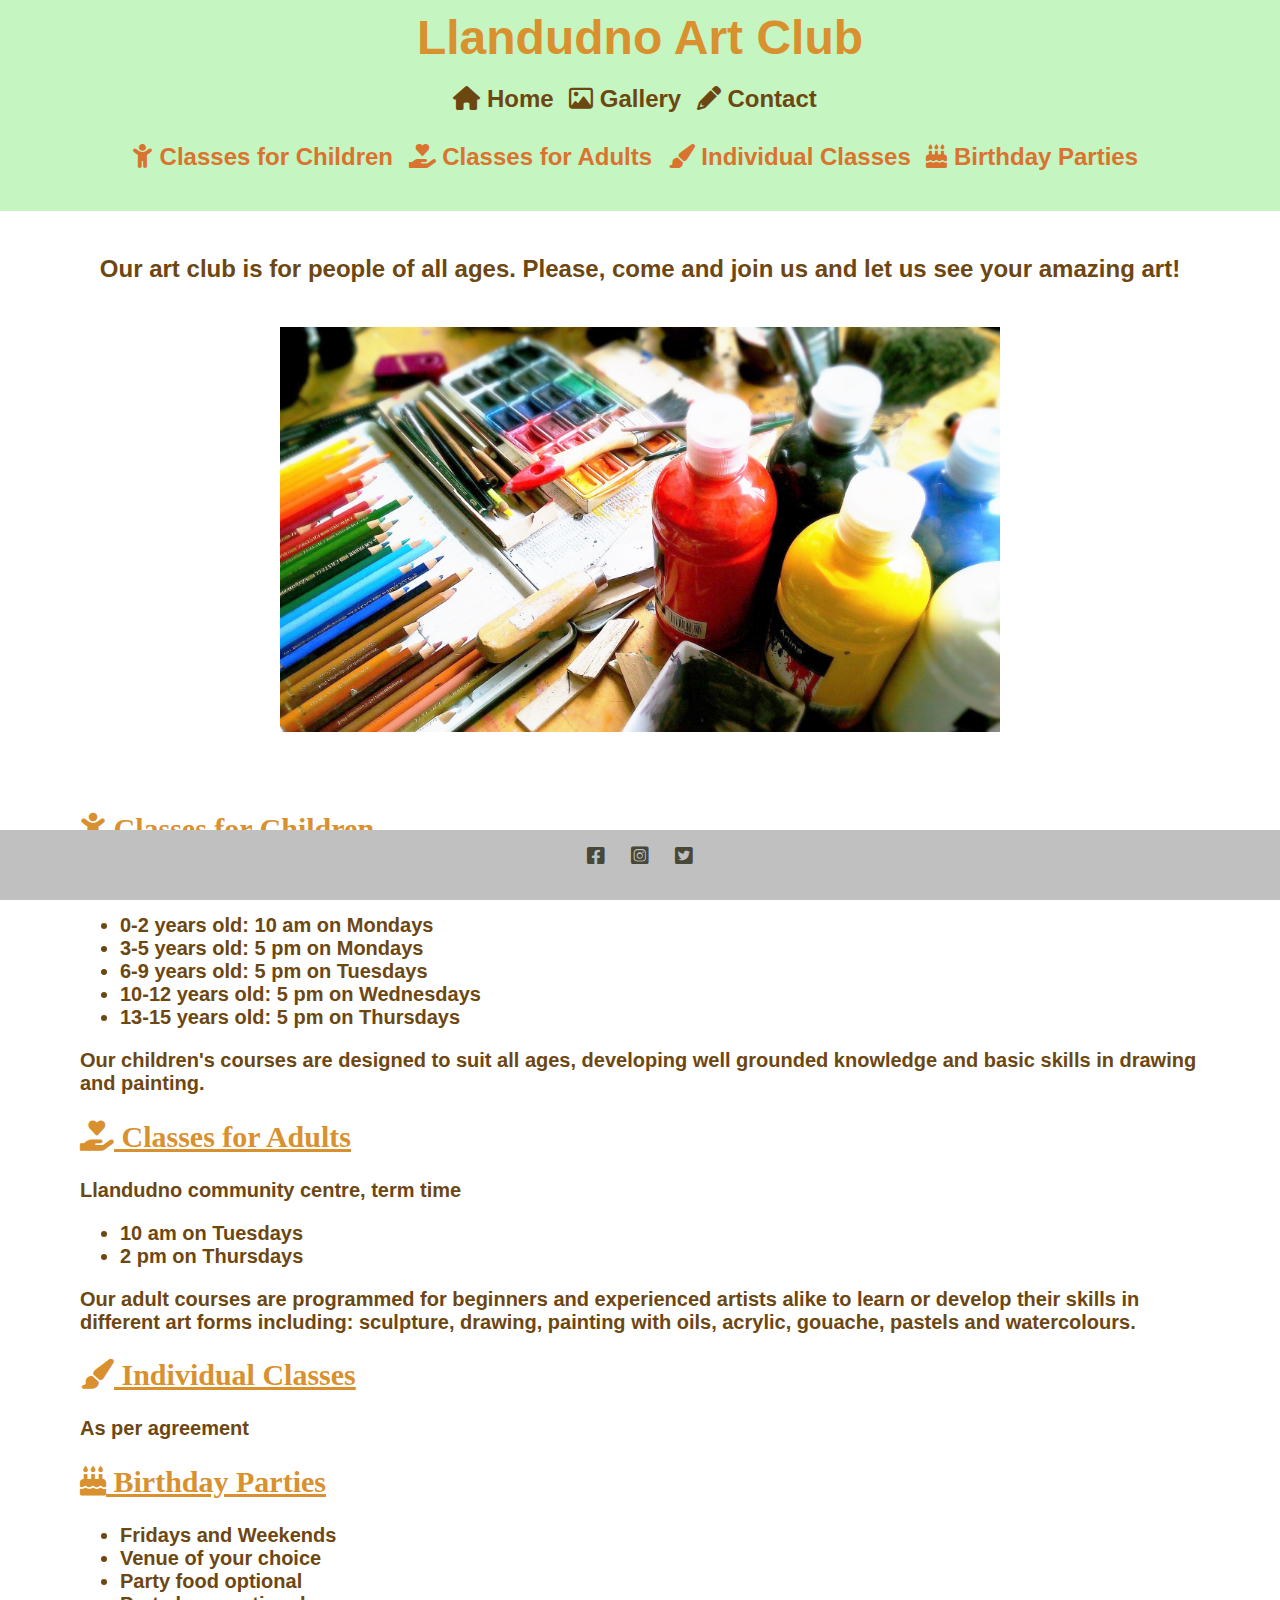
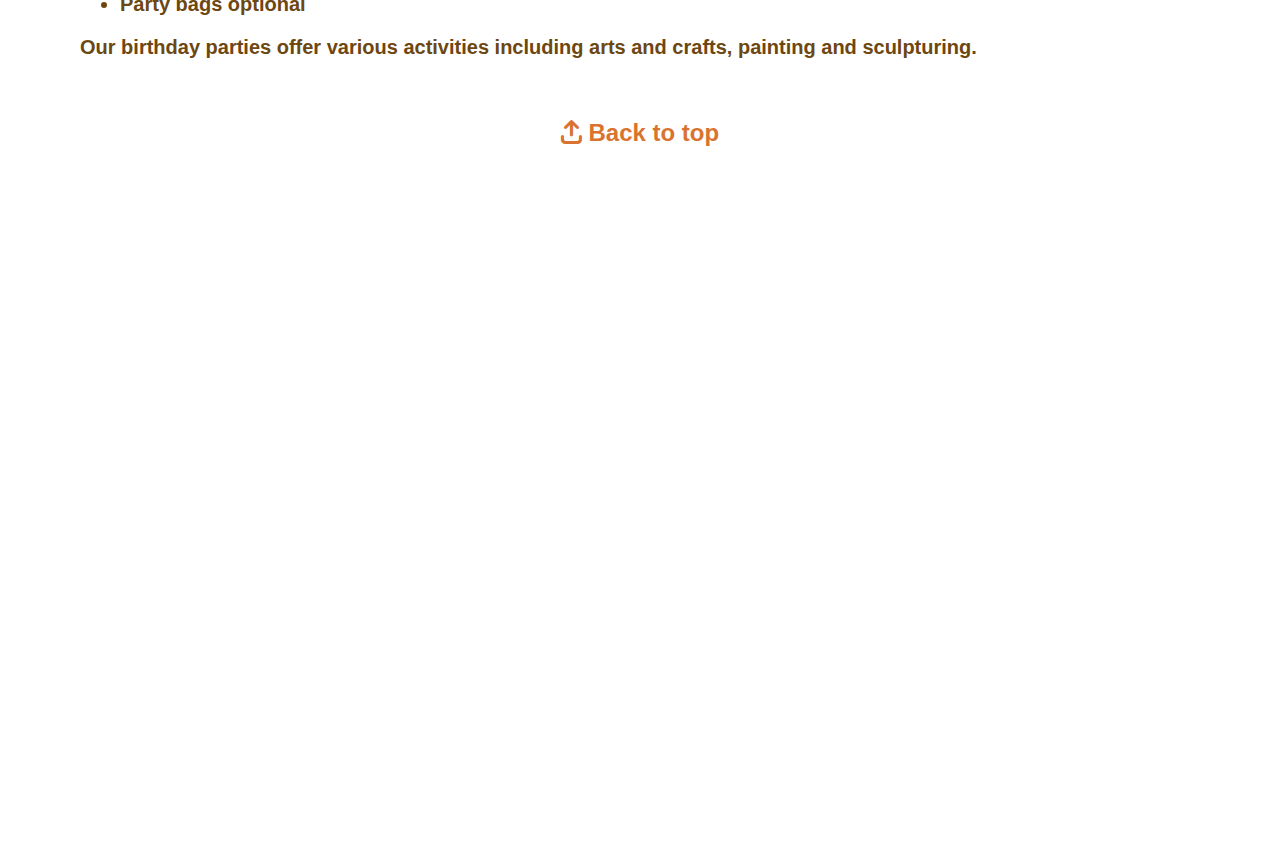
==== commit 6817f6fe: "Remove unnecessary comments" ====
--- a/index.html
+++ b/index.html
@@ -1,7 +1,5 @@
 <!DOCTYPE html>
 <html lang="en">
-
-<!-- Head  -->
 
 <head>
   <meta charset="UTF-8">
@@ -14,40 +12,38 @@
   <link rel="preload" as="style" href="assets/css/style.css">
   <link rel="stylesheet" href="https://cdnjs.cloudflare.com/ajax/libs/font-awesome/6.0.0-beta3/css/all.min.css"
     crossorigin="anonymous" />
+  <link rel="icon" href="assets/images/favicon.png" type="image/x-icon">
   <title>Llandudno Art Club</title>
 </head>
 
-<!-- Body -->
-
-<body>
-
-  <!-- Header -->
+<body>  
 
   <header id="home">
-    <h1>Llandudno Art Club</h1>
 
-    <!-- Navigation bar -->
+    <h1>Llandudno Art Club</h1> 
 
-    <nav>
-      <div id="menu">
+    <nav id="menu">
+            
+        <!-- Primary navigation -->
 
-        <!-- Primary navigation -->
+        <div>
 
         <a href="index.html" aria-label="Jump to the Home section"><i class="fa-solid fa-house"></i> Home</a>
         <a href="gallery.html" aria-label="Jump to the Gallery section"><i class="fa-regular fa-image"></i> Gallery</a>
         <a href="form.html" aria-label="Jump to the Contact section"><i class="fa-solid fa-pencil"></i> Contact</a>
-
-        <!-- Break to separate primary and secondary navigation -->
-
-        <br>
+        
+      </div>      
 
         <!-- Secondary navigation -->
+
+        <div>
 
         <a href="#children"><i class="fa-solid fa-child"></i> Classes for Children</a>
         <a href="#adults"><i class="fa-solid fa-hand-holding-heart"></i> Classes for Adults</a>
         <a href="#individual"><i class="fa-solid fa-paint-brush"></i> Individual Classes</a>
         <a href="#parties"><i class="fa-solid fa-cake-candles"></i> Birthday Parties</a>
-      </div>
+      
+    </div>
     </nav>
   </header>
 
@@ -64,8 +60,8 @@
 
   <!-- Timetable section -->
 
-  <section>
-    <div id="children" class="timetable">
+  <main>
+    <section id="children" class="timetable">
       <h2><i class="fa-solid fa-child"></i> Classes for Children</h2>
       <p>Llandudno community centre, term time</p>
       <ul>
@@ -77,9 +73,9 @@
       </ul>
       <p>Our children's courses are designed to suit all ages, developing well grounded knowledge and basic skills in
         drawing and painting.</p>
-    </div>
+      </section>
 
-    <div id="adults" class="timetable">
+    <section id="adults" class="timetable">
       <h2><i class="fa-solid fa-hand-holding-heart"></i> Classes for Adults</h2>
       <p>Llandudno community centre, term time</p>
       <ul>
@@ -89,14 +85,14 @@
       <p>Our adult courses are programmed for beginners and experienced artists alike to learn or develop their skills
         in different art forms including: sculpture, drawing, painting with oils, acrylic, gouache, pastels and
         watercolours.</p>
-    </div>
+    </section>
 
-    <div id="individual" class="timetable">
+    <section id="individual" class="timetable">
       <h2><i class="fa-solid fa-paint-brush"></i> Individual Classes</h2>
       <p>As per agreement</p>
-    </div>
+    </section>
 
-    <div id="parties" class="timetable">
+    <section id="parties" class="timetable">
       <h2><i class="fa-solid fa-cake-candles"></i> Birthday Parties</h2>
       <ul>
         <li>Fridays and Weekends</li>
@@ -105,8 +101,8 @@
         <li>Party bags optional</li>
       </ul>
       <p>Our birthday parties offer various activities including arts and crafts, painting and sculpturing.</p>
-    </div>
-  </section>
+    </section>
+  </main>
 
   <!-- Back to top -->
 
--- a/assets/css/style.css
+++ b/assets/css/style.css
@@ -1,3 +1,6 @@
+html {
+  scroll-behavior: smooth;
+
 /* Styling the body */
 
 @import url('https://fonts.googleapis.com/css2?family=Artifika&display=swap');
@@ -34,11 +37,6 @@
   color: orange;
 }
 
-div>a {
-  color: hsl(35, 71%, 25%);
-  font-size: x-large;
-}
-
 #menu {
   text-align: center;
   font-weight: bold;
@@ -51,19 +49,18 @@
   margin-right: 10px;
   display: inline-block;
   text-decoration: none;
-}
-
-/* Separation of primary and secondary navigation. Copied code. See README.md */
-
-br {
-  content: "A" !important;
-  display: block !important;
-  margin-bottom: 1.5em !important;
+  color: hsl(35, 71%, 25%);
+  font-size: x-large;
+}
+
+#menu > div:first-child {  
+  margin-bottom: 1.5em;
 }
 
 /* Secondary navigation */
 
-br~a {
+#menu > div:last-child a,
+#to-top {
   font-size: x-large;
   font-weight: bold;
   color: #d9732f;
@@ -93,7 +90,7 @@
 
 /* Timetable section */
 
-section {
+main {
   padding: 30px 80px 40px;
   font-weight: 600;
 }
@@ -107,7 +104,7 @@
 /* Styling 'back to top' Copied code. See README.md*/
 
 #top {
-  position: absolute;
+  position: absolute;  
   top: 0;
 }
 
@@ -131,27 +128,27 @@
 footer {
   background-color: silver;
   height: 40px;
-  padding: 15px;
+  padding: 15px 0;
   text-align: center;
   width: 100%;
   position: fixed;
   bottom: 0;
   right: 0;
-  z-index: 3;
+  z-index: 3;  
 }
 
 footer>strong {
   color: #484738;
-  text-decoration: none;
+  text-decoration: none;  
 }
 
 footer>p {
-  display: inline-block;
+  display: inline-block;  
 }
 
 .social-media a {
   color: #484738;
-  padding-right: 20px;
+  padding: 0 10px;
 }
 
 /* Styling the gallery */
@@ -234,7 +231,7 @@
     padding: 5px;
   }
 
-  section {
+  main {
     width: 80%;
     padding: 0 30px;
     margin: 0;
--- a/assets/css/style.css
+++ b/assets/css/style.css
@@ -1,3 +1,6 @@
+html {
+  scroll-behavior: smooth;
+
 /* Styling the body */
 
 @import url('https://fonts.googleapis.com/css2?family=Artifika&display=swap');
@@ -34,11 +37,6 @@
   color: orange;
 }
 
-div>a {
-  color: hsl(35, 71%, 25%);
-  font-size: x-large;
-}
-
 #menu {
   text-align: center;
   font-weight: bold;
@@ -51,19 +49,18 @@
   margin-right: 10px;
   display: inline-block;
   text-decoration: none;
-}
-
-/* Separation of primary and secondary navigation. Copied code. See README.md */
-
-br {
-  content: "A" !important;
-  display: block !important;
-  margin-bottom: 1.5em !important;
+  color: hsl(35, 71%, 25%);
+  font-size: x-large;
+}
+
+#menu > div:first-child {  
+  margin-bottom: 1.5em;
 }
 
 /* Secondary navigation */
 
-br~a {
+#menu > div:last-child a,
+#to-top {
   font-size: x-large;
   font-weight: bold;
   color: #d9732f;
@@ -93,7 +90,7 @@
 
 /* Timetable section */
 
-section {
+main {
   padding: 30px 80px 40px;
   font-weight: 600;
 }
@@ -107,7 +104,7 @@
 /* Styling 'back to top' Copied code. See README.md*/
 
 #top {
-  position: absolute;
+  position: absolute;  
   top: 0;
 }
 
@@ -131,27 +128,27 @@
 footer {
   background-color: silver;
   height: 40px;
-  padding: 15px;
+  padding: 15px 0;
   text-align: center;
   width: 100%;
   position: fixed;
   bottom: 0;
   right: 0;
-  z-index: 3;
+  z-index: 3;  
 }
 
 footer>strong {
   color: #484738;
-  text-decoration: none;
+  text-decoration: none;  
 }
 
 footer>p {
-  display: inline-block;
+  display: inline-block;  
 }
 
 .social-media a {
   color: #484738;
-  padding-right: 20px;
+  padding: 0 10px;
 }
 
 /* Styling the gallery */
@@ -234,7 +231,7 @@
     padding: 5px;
   }
 
-  section {
+  main {
     width: 80%;
     padding: 0 30px;
     margin: 0;
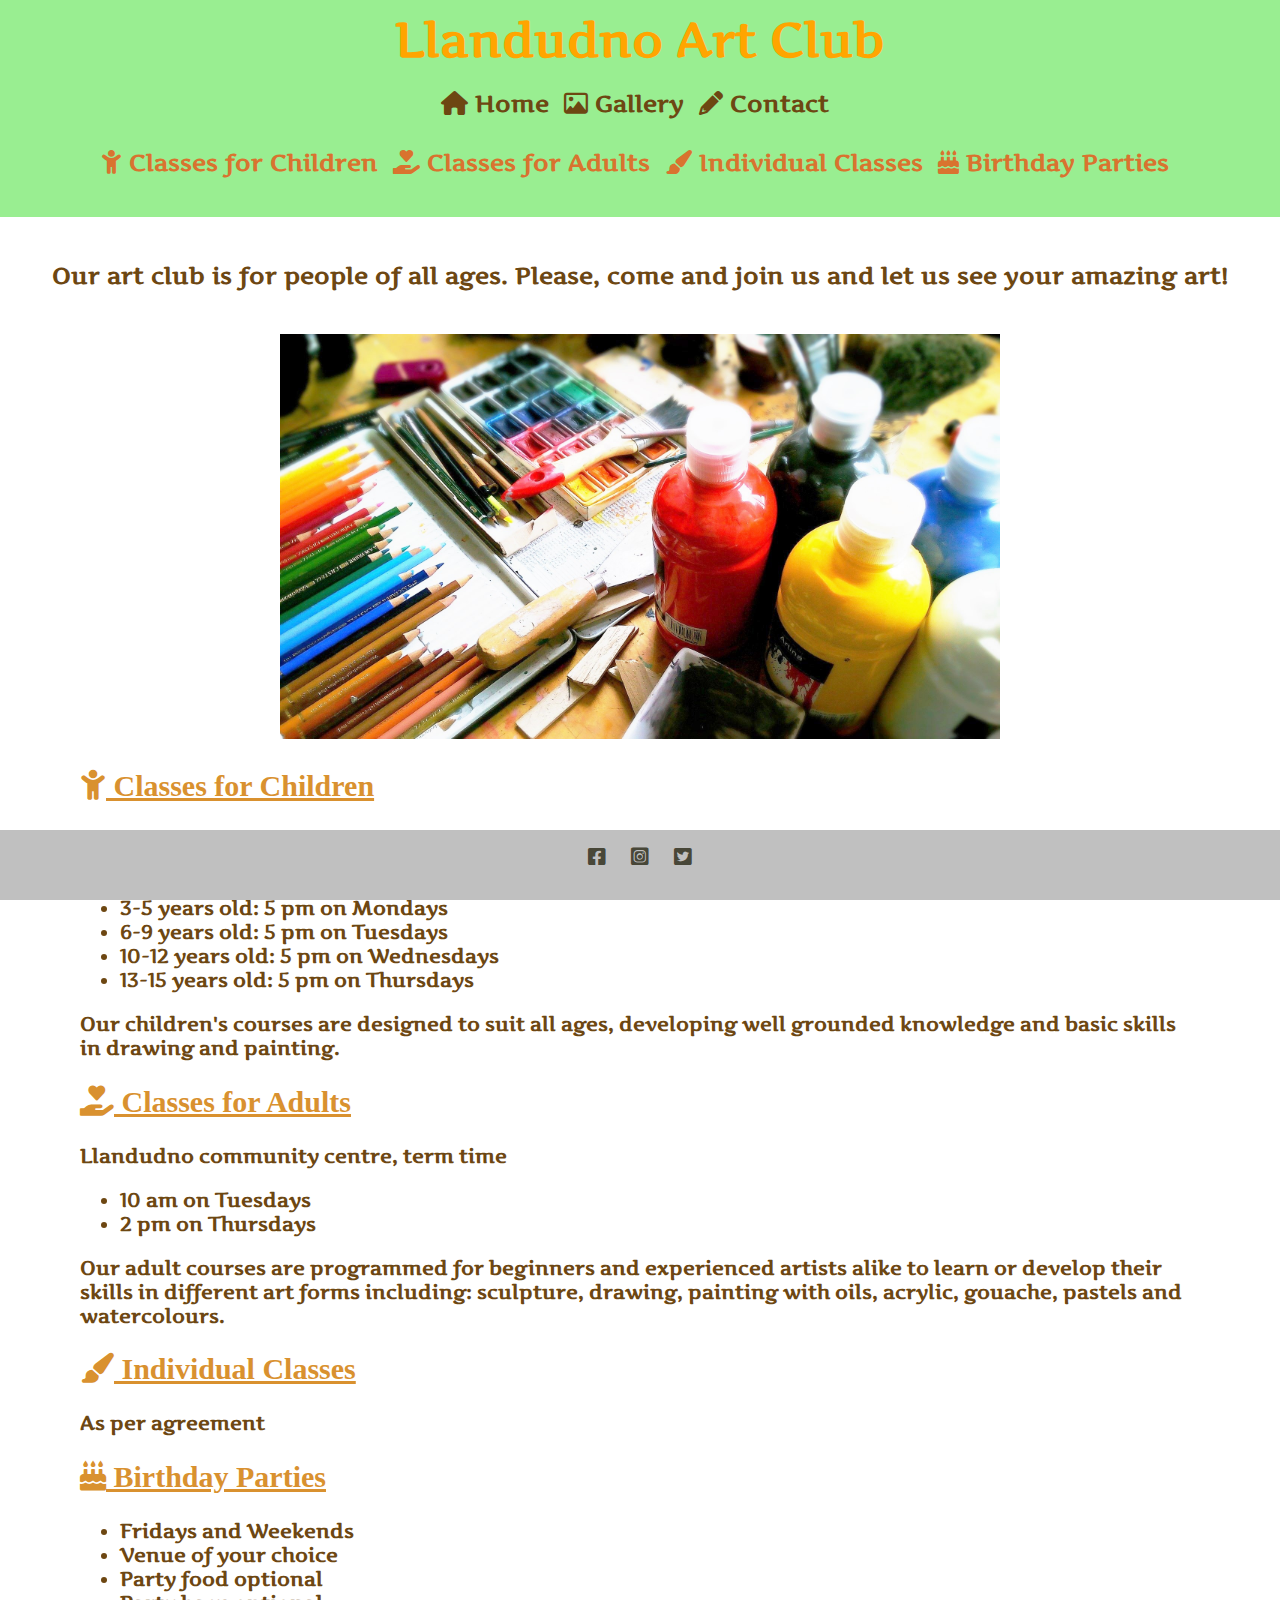
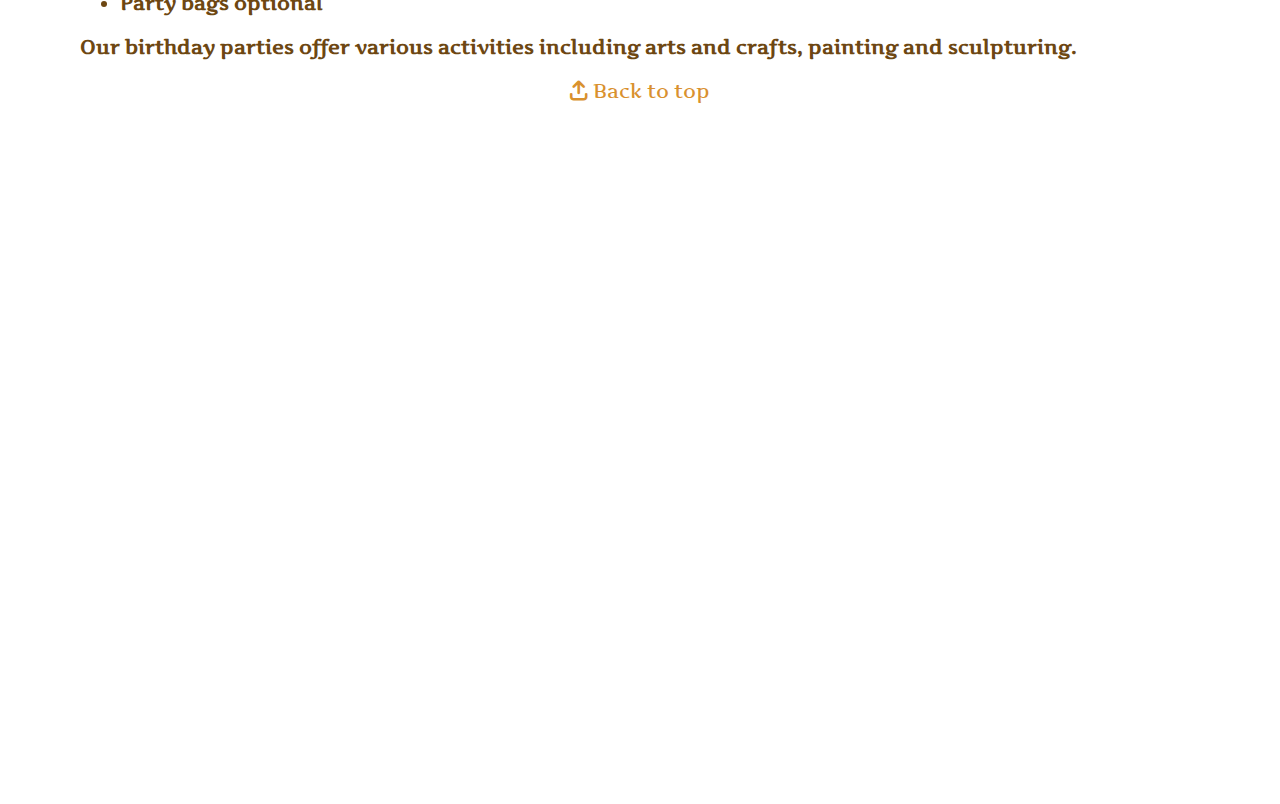
==== commit d9e1b607: "Remove unnecessary comments, correct errors" ====
--- a/index.html
+++ b/index.html
@@ -14,36 +14,37 @@
     crossorigin="anonymous" />
   <link rel="icon" href="assets/images/favicon.png" type="image/x-icon">
   <title>Llandudno Art Club</title>
+
 </head>
 
-<body>  
+<body>
 
   <header id="home">
 
-    <h1>Llandudno Art Club</h1> 
+    <h1>Llandudno Art Club</h1>
 
     <nav id="menu">
-            
-        <!-- Primary navigation -->
 
-        <div>
+      <!-- Primary navigation -->
+
+      <div>
 
         <a href="index.html" aria-label="Jump to the Home section"><i class="fa-solid fa-house"></i> Home</a>
         <a href="gallery.html" aria-label="Jump to the Gallery section"><i class="fa-regular fa-image"></i> Gallery</a>
         <a href="form.html" aria-label="Jump to the Contact section"><i class="fa-solid fa-pencil"></i> Contact</a>
-        
-      </div>      
 
-        <!-- Secondary navigation -->
+      </div>
 
-        <div>
+      <!-- Secondary navigation -->
+
+      <div>
 
         <a href="#children"><i class="fa-solid fa-child"></i> Classes for Children</a>
         <a href="#adults"><i class="fa-solid fa-hand-holding-heart"></i> Classes for Adults</a>
         <a href="#individual"><i class="fa-solid fa-paint-brush"></i> Individual Classes</a>
         <a href="#parties"><i class="fa-solid fa-cake-candles"></i> Birthday Parties</a>
-      
-    </div>
+
+      </div>
     </nav>
   </header>
 
@@ -73,9 +74,9 @@
       </ul>
       <p>Our children's courses are designed to suit all ages, developing well grounded knowledge and basic skills in
         drawing and painting.</p>
-      </section>
+    </section>
 
-    <section id="adults" class="timetable">
+    <section id="adults">
       <h2><i class="fa-solid fa-hand-holding-heart"></i> Classes for Adults</h2>
       <p>Llandudno community centre, term time</p>
       <ul>
@@ -106,15 +107,14 @@
 
   <!-- Back to top -->
 
-  <div>
-    <a href="#top" id="to-top"><i class="fa-solid fa-arrow-up-from-bracket"></i> Back to top</a>
-  </div>
+  <a href="#top" id="to-top"><i class="fa-solid fa-arrow-up-from-bracket"></i> Back to top</a>
 
   <!-- Map -->
 
   <div id="map"><iframe title="Map"
       src="https://www.google.com/maps/embed?pb=!1m14!1m8!1m3!1d2383.3926224892707!2d-3.8098994!3d53.3183231!3m2!1i1024!2i768!4f13.1!3m3!1m2!1s0x48651e3cbb088967%3A0x57b1b997b9269a63!2sCraig-Y-Don%20Park!5e0!3m2!1sen!2suk!4v1641310146893!5m2!1sen!2suk"
-      width="600" height="450" style="border:0;" allowfullscreen="" loading="lazy"></iframe></div>
+      width="600" height="450" style="border:0;" allowfullscreen="" loading="lazy"></iframe>
+  </div>
 
   <!-- Footer -->
 
@@ -126,7 +126,7 @@
     <a href="https://www.twitter.com" aria-label="Go to our twitter page (opens in new tab)" target="_blank"
       rel="noopener"><i class="fa-brands fa-twitter-square"></i></a>
   </footer>
-  
+
 </body>
 
 </html>--- a/assets/css/style.css
+++ b/assets/css/style.css
@@ -1,12 +1,15 @@
+/* Styling html */
+
+@import url('https://fonts.googleapis.com/css2?family=Artifika&display=swap');
+
 html {
   scroll-behavior: smooth;
+}
 
 /* Styling the body */
 
-@import url('https://fonts.googleapis.com/css2?family=Artifika&display=swap');
-
 body {
-  font-family: 'Artifika', Helvetica, sans-serif;
+  font-family: 'Artifika', Helvetica, serif;
   margin: 0;
   padding: 0;
   background-color: #E1F8D4;
@@ -18,12 +21,12 @@
 /* Styling the header */
 
 header {
-  background-color: #99ee9191;
+  background-color: #99ee91;
   background: cover;
 }
 
 h1 {
-  color: #d9912f;
+  color: #ffa500;
   text-align: center;
   font-size: 48px;
   padding-top: 10px;
@@ -31,11 +34,6 @@
 }
 
 /* Styling the navigation */
-
-a:hover {
-  text-decoration: none;
-  color: orange;
-}
 
 #menu {
   text-align: center;
@@ -53,17 +51,30 @@
   font-size: x-large;
 }
 
+/* Primary navigation */
+
+#menu a:hover {
+  text-decoration: none;
+  color: #ffa500;}
+
+
+  /* Secondary navigation */
+  
+
 #menu > div:first-child {  
   margin-bottom: 1.5em;
 }
 
 /* Secondary navigation */
 
-#menu > div:last-child a,
-#to-top {
+#menu > div:last-child a {
   font-size: x-large;
   font-weight: bold;
   color: #d9732f;
+}
+
+#menu > div:last-child a:hover {
+  color: hsl(35, 71%, 25%);
 }
 
 /* Styling the main section */
@@ -90,10 +101,11 @@
 
 /* Timetable section */
 
-main {
-  padding: 30px 80px 40px;
+section {
+  
   font-weight: 600;
-}
+  padding: 0px 80px;
+}  
 
 h2 {
   color: #d9912f;
@@ -103,7 +115,7 @@
 
 /* Styling 'back to top' Copied code. See README.md*/
 
-#top {
+#top { 
   position: absolute;  
   top: 0;
 }
@@ -112,6 +124,8 @@
   display: inherit;
   text-align: center;
   text-decoration: none;
+  color: #d9912f;
+  font: x-large;
 }
 
 /* Styling the map */
@@ -126,7 +140,7 @@
 /* Styling the footer. Copied part of the code. See README.md */
 
 footer {
-  background-color: silver;
+  background-color: #c0c0c0;
   height: 40px;
   padding: 15px 0;
   text-align: center;
@@ -134,7 +148,8 @@
   position: fixed;
   bottom: 0;
   right: 0;
-  z-index: 3;  
+  z-index: 3;
+  
 }
 
 footer>strong {
@@ -177,7 +192,7 @@
 form {
   width: fit-content;
   padding: 20px;
-  background-color: #f5f3838f;
+  background-color: #f5f383;
   background-position: center;
   margin: 0 auto;
 }
@@ -185,6 +200,11 @@
 .block {
   display: block;
   padding: 10px;
+}
+
+.required:after {
+  content:" *";
+  color: rgb(206, 43, 43);
 }
 
 button[type=submit] {
@@ -231,7 +251,7 @@
     padding: 5px;
   }
 
-  main {
+  section {
     width: 80%;
     padding: 0 30px;
     margin: 0;
--- a/assets/css/style.css
+++ b/assets/css/style.css
@@ -1,12 +1,15 @@
+/* Styling html */
+
+@import url('https://fonts.googleapis.com/css2?family=Artifika&display=swap');
+
 html {
   scroll-behavior: smooth;
+}
 
 /* Styling the body */
 
-@import url('https://fonts.googleapis.com/css2?family=Artifika&display=swap');
-
 body {
-  font-family: 'Artifika', Helvetica, sans-serif;
+  font-family: 'Artifika', Helvetica, serif;
   margin: 0;
   padding: 0;
   background-color: #E1F8D4;
@@ -18,12 +21,12 @@
 /* Styling the header */
 
 header {
-  background-color: #99ee9191;
+  background-color: #99ee91;
   background: cover;
 }
 
 h1 {
-  color: #d9912f;
+  color: #ffa500;
   text-align: center;
   font-size: 48px;
   padding-top: 10px;
@@ -31,11 +34,6 @@
 }
 
 /* Styling the navigation */
-
-a:hover {
-  text-decoration: none;
-  color: orange;
-}
 
 #menu {
   text-align: center;
@@ -53,17 +51,30 @@
   font-size: x-large;
 }
 
+/* Primary navigation */
+
+#menu a:hover {
+  text-decoration: none;
+  color: #ffa500;}
+
+
+  /* Secondary navigation */
+  
+
 #menu > div:first-child {  
   margin-bottom: 1.5em;
 }
 
 /* Secondary navigation */
 
-#menu > div:last-child a,
-#to-top {
+#menu > div:last-child a {
   font-size: x-large;
   font-weight: bold;
   color: #d9732f;
+}
+
+#menu > div:last-child a:hover {
+  color: hsl(35, 71%, 25%);
 }
 
 /* Styling the main section */
@@ -90,10 +101,11 @@
 
 /* Timetable section */
 
-main {
-  padding: 30px 80px 40px;
+section {
+  
   font-weight: 600;
-}
+  padding: 0px 80px;
+}  
 
 h2 {
   color: #d9912f;
@@ -103,7 +115,7 @@
 
 /* Styling 'back to top' Copied code. See README.md*/
 
-#top {
+#top { 
   position: absolute;  
   top: 0;
 }
@@ -112,6 +124,8 @@
   display: inherit;
   text-align: center;
   text-decoration: none;
+  color: #d9912f;
+  font: x-large;
 }
 
 /* Styling the map */
@@ -126,7 +140,7 @@
 /* Styling the footer. Copied part of the code. See README.md */
 
 footer {
-  background-color: silver;
+  background-color: #c0c0c0;
   height: 40px;
   padding: 15px 0;
   text-align: center;
@@ -134,7 +148,8 @@
   position: fixed;
   bottom: 0;
   right: 0;
-  z-index: 3;  
+  z-index: 3;
+  
 }
 
 footer>strong {
@@ -177,7 +192,7 @@
 form {
   width: fit-content;
   padding: 20px;
-  background-color: #f5f3838f;
+  background-color: #f5f383;
   background-position: center;
   margin: 0 auto;
 }
@@ -185,6 +200,11 @@
 .block {
   display: block;
   padding: 10px;
+}
+
+.required:after {
+  content:" *";
+  color: rgb(206, 43, 43);
 }
 
 button[type=submit] {
@@ -231,7 +251,7 @@
     padding: 5px;
   }
 
-  main {
+  section {
     width: 80%;
     padding: 0 30px;
     margin: 0;
